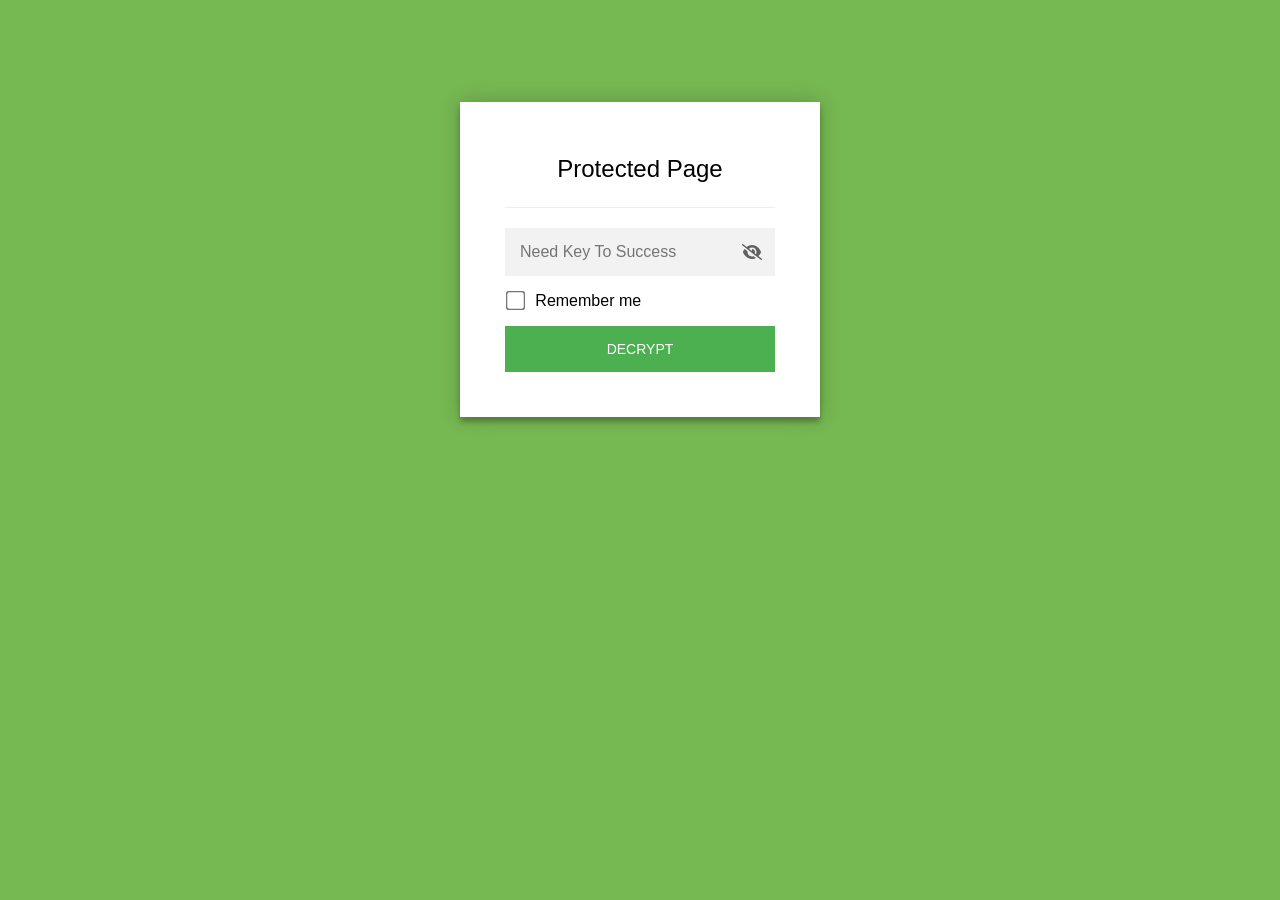
==== index.html @ 8e18a4e8 "Add files via upload" ====
<!DOCTYPE html>
<html class="staticrypt-html">
    <head>
        <meta charset="utf-8" />
        <title>Protected Page</title>
        <meta name="viewport" content="width=device-width, initial-scale=1" />

        <!-- do not cache this page -->
        <meta http-equiv="cache-control" content="max-age=0" />
        <meta http-equiv="cache-control" content="no-cache" />
        <meta http-equiv="expires" content="0" />
        <meta http-equiv="expires" content="Tue, 01 Jan 1980 1:00:00 GMT" />
        <meta http-equiv="pragma" content="no-cache" />

        <style>
            .staticrypt-hr {
                margin-top: 20px;
                margin-bottom: 20px;
                border: 0;
                border-top: 1px solid #eee;
            }

            .staticrypt-page {
                width: 360px;
                padding: 8% 0 0;
                margin: auto;
                box-sizing: border-box;
            }

            .staticrypt-form {
                position: relative;
                z-index: 1;
                background: #ffffff;
                max-width: 360px;
                margin: 0 auto 100px;
                padding: 45px;
                text-align: center;
                box-shadow: 0 0 20px 0 rgba(0, 0, 0, 0.2), 0 5px 5px 0 rgba(0, 0, 0, 0.24);
            }

            .staticrypt-form input[type="password"],
            input[type="text"] {
                background: inherit;
                border: 0;
                box-sizing: border-box; /* This ensures padding is included in the total width */
                font-size: 14px;
                outline: 0;
                padding: 15px 30px 15px 15px; /* Adjust the padding to ensure there is space for the icon */
                width: 100%;
            }

            .staticrypt-password-container {
                position: relative;
                outline: 0;
                background: #f2f2f2;
                width: 100%;
                border: 0;
                margin: 0 0 15px;
                box-sizing: border-box;
            }

            .staticrypt-toggle-password-visibility {
                cursor: pointer;
                height: 20px;
                opacity: 60%;
                padding: 13px;
                position: absolute;
                right: 0;
                top: 50%;
                transform: translateY(-50%);
                width: 20px;
            }

            .staticrypt-form .staticrypt-decrypt-button {
                text-transform: uppercase;
                outline: 0;
                background: #4CAF50;
                width: 100%;
                border: 0;
                padding: 15px;
                color: #ffffff;
                font-size: 14px;
                cursor: pointer;
            }

            .staticrypt-form .staticrypt-decrypt-button:hover,
            .staticrypt-form .staticrypt-decrypt-button:active,
            .staticrypt-form .staticrypt-decrypt-button:focus {
                background: #4CAF50;
                filter: brightness(92%);
            }

            .staticrypt-html {
                height: 100%;
            }

            .staticrypt-body {
                height: 100%;
                margin: 0;
            }

            .staticrypt-content {
                height: 100%;
                margin-bottom: 1em;
                background: #76B852;
                font-family: "Arial", sans-serif;
                -webkit-font-smoothing: antialiased;
                -moz-osx-font-smoothing: grayscale;
            }

            .staticrypt-instructions {
                margin-top: -1em;
                margin-bottom: 1em;
            }

            .staticrypt-title {
                font-size: 1.5em;
            }

            label.staticrypt-remember {
                display: flex;
                align-items: center;
                margin-bottom: 1em;
            }

            .staticrypt-remember input[type="checkbox"] {
                transform: scale(1.5);
                margin-right: 1em;
            }

            .hidden {
                display: none !important;
            }

            .staticrypt-spinner-container {
                height: 100%;
                display: flex;
                align-items: center;
                justify-content: center;
            }

            .staticrypt-spinner {
                display: inline-block;
                width: 2rem;
                height: 2rem;
                vertical-align: text-bottom;
                border: 0.25em solid gray;
                border-right-color: transparent;
                border-radius: 50%;
                -webkit-animation: spinner-border 0.75s linear infinite;
                animation: spinner-border 0.75s linear infinite;
                animation-duration: 0.75s;
                animation-timing-function: linear;
                animation-delay: 0s;
                animation-iteration-count: infinite;
                animation-direction: normal;
                animation-fill-mode: none;
                animation-play-state: running;
                animation-name: spinner-border;
            }

            @keyframes spinner-border {
                100% {
                    transform: rotate(360deg);
                }
            }

            @media screen and (-webkit-min-device-pixel-ratio: 0) {
                .staticrypt-form input[type="password"],
                input[type="text"] {
                    font-size: 16px;
                }
            }
        </style>
    </head>

    <body class="staticrypt-body">
        <div id="staticrypt_loading" class="staticrypt-spinner-container">
            <div class="staticrypt-spinner"></div>
        </div>

        <div id="staticrypt_content" class="staticrypt-content hidden">
            <div class="staticrypt-page">
                <div class="staticrypt-form">
                    <div class="staticrypt-instructions">
                        <p class="staticrypt-title">Protected Page</p>
                        <p></p>
                    </div>

                    <hr class="staticrypt-hr" />

                    <form id="staticrypt-form" action="#" method="post">
                        <div class="staticrypt-password-container">
                            <input
                                id="staticrypt-password"
                                type="password"
                                name="password"
                                placeholder="Need Key To Success"
                                autofocus
                            />

                            <img
                                class="staticrypt-toggle-password-visibility"
                                alt="template_toggle_show"
                                title="template_toggle_show"
                                src="[data-uri]"
                            />
                        </div>

                        <label id="staticrypt-remember-label" class="staticrypt-remember hidden">
                            <input id="staticrypt-remember" type="checkbox" name="remember" />
                            Remember me
                        </label>

                        <input type="submit" class="staticrypt-decrypt-button" value="DECRYPT" />
                    </form>
                </div>
            </div>
        </div>

        <script>
            // these variables will be filled when generating the file - the template format is 'variable_name'
            const staticryptInitiator = 
            ((function(){
  const exports = {};
  const cryptoEngine = ((function(){
  const exports = {};
  const { subtle } = crypto;

const IV_BITS = 16 * 8;
const HEX_BITS = 4;
const ENCRYPTION_ALGO = "AES-CBC";

/**
 * Translates between utf8 encoded hexadecimal strings
 * and Uint8Array bytes.
 */
const HexEncoder = {
    /**
     * hex string -> bytes
     * @param {string} hexString
     * @returns {Uint8Array}
     */
    parse: function (hexString) {
        if (hexString.length % 2 !== 0) throw "Invalid hexString";
        const arrayBuffer = new Uint8Array(hexString.length / 2);

        for (let i = 0; i < hexString.length; i += 2) {
            const byteValue = parseInt(hexString.substring(i, i + 2), 16);
            if (isNaN(byteValue)) {
                throw "Invalid hexString";
            }
            arrayBuffer[i / 2] = byteValue;
        }
        return arrayBuffer;
    },

    /**
     * bytes -> hex string
     * @param {Uint8Array} bytes
     * @returns {string}
     */
    stringify: function (bytes) {
        const hexBytes = [];

        for (let i = 0; i < bytes.length; ++i) {
            let byteString = bytes[i].toString(16);
            if (byteString.length < 2) {
                byteString = "0" + byteString;
            }
            hexBytes.push(byteString);
        }
        return hexBytes.join("");
    },
};

/**
 * Translates between utf8 strings and Uint8Array bytes.
 */
const UTF8Encoder = {
    parse: function (str) {
        return new TextEncoder().encode(str);
    },

    stringify: function (bytes) {
        return new TextDecoder().decode(bytes);
    },
};

/**
 * Salt and encrypt a msg with a password.
 */
async function encrypt(msg, hashedPassword) {
    // Must be 16 bytes, unpredictable, and preferably cryptographically random. However, it need not be secret.
    // https://developer.mozilla.org/en-US/docs/Web/API/SubtleCrypto/encrypt#parameters
    const iv = crypto.getRandomValues(new Uint8Array(IV_BITS / 8));

    const key = await subtle.importKey("raw", HexEncoder.parse(hashedPassword), ENCRYPTION_ALGO, false, ["encrypt"]);

    const encrypted = await subtle.encrypt(
        {
            name: ENCRYPTION_ALGO,
            iv: iv,
        },
        key,
        UTF8Encoder.parse(msg)
    );

    // iv will be 32 hex characters, we prepend it to the ciphertext for use in decryption
    return HexEncoder.stringify(iv) + HexEncoder.stringify(new Uint8Array(encrypted));
}
exports.encrypt = encrypt;

/**
 * Decrypt a salted msg using a password.
 *
 * @param {string} encryptedMsg
 * @param {string} hashedPassword
 * @returns {Promise<string>}
 */
async function decrypt(encryptedMsg, hashedPassword) {
    const ivLength = IV_BITS / HEX_BITS;
    const iv = HexEncoder.parse(encryptedMsg.substring(0, ivLength));
    const encrypted = encryptedMsg.substring(ivLength);

    const key = await subtle.importKey("raw", HexEncoder.parse(hashedPassword), ENCRYPTION_ALGO, false, ["decrypt"]);

    const outBuffer = await subtle.decrypt(
        {
            name: ENCRYPTION_ALGO,
            iv: iv,
        },
        key,
        HexEncoder.parse(encrypted)
    );

    return UTF8Encoder.stringify(new Uint8Array(outBuffer));
}
exports.decrypt = decrypt;

/**
 * Salt and hash the password so it can be stored in localStorage without opening a password reuse vulnerability.
 *
 * @param {string} password
 * @param {string} salt
 * @returns {Promise<string>}
 */
async function hashPassword(password, salt) {
    // we hash the password in multiple steps, each adding more iterations. This is because we used to allow less
    // iterations, so for backward compatibility reasons, we need to support going from that to more iterations.
    let hashedPassword = await hashLegacyRound(password, salt);

    hashedPassword = await hashSecondRound(hashedPassword, salt);

    return hashThirdRound(hashedPassword, salt);
}
exports.hashPassword = hashPassword;

/**
 * This hashes the password with 1k iterations. This is a low number, we need this function to support backwards
 * compatibility.
 *
 * @param {string} password
 * @param {string} salt
 * @returns {Promise<string>}
 */
function hashLegacyRound(password, salt) {
    return pbkdf2(password, salt, 1000, "SHA-1");
}
exports.hashLegacyRound = hashLegacyRound;

/**
 * Add a second round of iterations. This is because we used to use 1k, so for backwards compatibility with
 * remember-me/autodecrypt links, we need to support going from that to more iterations.
 *
 * @param hashedPassword
 * @param salt
 * @returns {Promise<string>}
 */
function hashSecondRound(hashedPassword, salt) {
    return pbkdf2(hashedPassword, salt, 14000, "SHA-256");
}
exports.hashSecondRound = hashSecondRound;

/**
 * Add a third round of iterations to bring total number to 600k. This is because we used to use 1k, then 15k, so for
 * backwards compatibility with remember-me/autodecrypt links, we need to support going from that to more iterations.
 *
 * @param hashedPassword
 * @param salt
 * @returns {Promise<string>}
 */
function hashThirdRound(hashedPassword, salt) {
    return pbkdf2(hashedPassword, salt, 585000, "SHA-256");
}
exports.hashThirdRound = hashThirdRound;

/**
 * Salt and hash the password so it can be stored in localStorage without opening a password reuse vulnerability.
 *
 * @param {string} password
 * @param {string} salt
 * @param {int} iterations
 * @param {string} hashAlgorithm
 * @returns {Promise<string>}
 */
async function pbkdf2(password, salt, iterations, hashAlgorithm) {
    const key = await subtle.importKey("raw", UTF8Encoder.parse(password), "PBKDF2", false, ["deriveBits"]);

    const keyBytes = await subtle.deriveBits(
        {
            name: "PBKDF2",
            hash: hashAlgorithm,
            iterations,
            salt: UTF8Encoder.parse(salt),
        },
        key,
        256
    );

    return HexEncoder.stringify(new Uint8Array(keyBytes));
}

function generateRandomSalt() {
    const bytes = crypto.getRandomValues(new Uint8Array(128 / 8));

    return HexEncoder.stringify(new Uint8Array(bytes));
}
exports.generateRandomSalt = generateRandomSalt;

async function signMessage(hashedPassword, message) {
    const key = await subtle.importKey(
        "raw",
        HexEncoder.parse(hashedPassword),
        {
            name: "HMAC",
            hash: "SHA-256",
        },
        false,
        ["sign"]
    );
    const signature = await subtle.sign("HMAC", key, UTF8Encoder.parse(message));

    return HexEncoder.stringify(new Uint8Array(signature));
}
exports.signMessage = signMessage;

function getRandomAlphanum() {
    const possibleCharacters = "abcdefghijklmnopqrstuvwxyzABCDEFGHIJKLMNOPQRSTUVWXYZ0123456789";

    let byteArray;
    let parsedInt;

    // Keep generating new random bytes until we get a value that falls
    // within a range that can be evenly divided by possibleCharacters.length
    do {
        byteArray = crypto.getRandomValues(new Uint8Array(1));
        // extract the lowest byte to get an int from 0 to 255 (probably unnecessary, since we're only generating 1 byte)
        parsedInt = byteArray[0] & 0xff;
    } while (parsedInt >= 256 - (256 % possibleCharacters.length));

    // Take the modulo of the parsed integer to get a random number between 0 and totalLength - 1
    const randomIndex = parsedInt % possibleCharacters.length;

    return possibleCharacters[randomIndex];
}

/**
 * Generate a random string of a given length.
 *
 * @param {int} length
 * @returns {string}
 */
function generateRandomString(length) {
    let randomString = "";

    for (let i = 0; i < length; i++) {
        randomString += getRandomAlphanum();
    }

    return randomString;
}
exports.generateRandomString = generateRandomString;

  return exports;
})());
const codec = ((function(){
  const exports = {};
  /**
 * Initialize the codec with the provided cryptoEngine - this return functions to encode and decode messages.
 *
 * @param cryptoEngine - the engine to use for encryption / decryption
 */
function init(cryptoEngine) {
    const exports = {};

    /**
     * Top-level function for encoding a message.
     * Includes password hashing, encryption, and signing.
     *
     * @param {string} msg
     * @param {string} password
     * @param {string} salt
     *
     * @returns {string} The encoded text
     */
    async function encode(msg, password, salt) {
        const hashedPassword = await cryptoEngine.hashPassword(password, salt);

        const encrypted = await cryptoEngine.encrypt(msg, hashedPassword);

        // we use the hashed password in the HMAC because this is effectively what will be used a password (so we can store
        // it in localStorage safely, we don't use the clear text password)
        const hmac = await cryptoEngine.signMessage(hashedPassword, encrypted);

        return hmac + encrypted;
    }
    exports.encode = encode;

    /**
     * Encode using a password that has already been hashed. This is useful to encode multiple messages in a row, that way
     * we don't need to hash the password multiple times.
     *
     * @param {string} msg
     * @param {string} hashedPassword
     *
     * @returns {string} The encoded text
     */
    async function encodeWithHashedPassword(msg, hashedPassword) {
        const encrypted = await cryptoEngine.encrypt(msg, hashedPassword);

        // we use the hashed password in the HMAC because this is effectively what will be used a password (so we can store
        // it in localStorage safely, we don't use the clear text password)
        const hmac = await cryptoEngine.signMessage(hashedPassword, encrypted);

        return hmac + encrypted;
    }
    exports.encodeWithHashedPassword = encodeWithHashedPassword;

    /**
     * Top-level function for decoding a message.
     * Includes signature check and decryption.
     *
     * @param {string} signedMsg
     * @param {string} hashedPassword
     * @param {string} salt
     * @param {int} backwardCompatibleAttempt
     * @param {string} originalPassword
     *
     * @returns {Object} {success: true, decoded: string} | {success: false, message: string}
     */
    async function decode(signedMsg, hashedPassword, salt, backwardCompatibleAttempt = 0, originalPassword = "") {
        const encryptedHMAC = signedMsg.substring(0, 64);
        const encryptedMsg = signedMsg.substring(64);
        const decryptedHMAC = await cryptoEngine.signMessage(hashedPassword, encryptedMsg);

        if (decryptedHMAC !== encryptedHMAC) {
            // we have been raising the number of iterations in the hashing algorithm multiple times, so to support the old
            // remember-me/autodecrypt links we need to try bringing the old hashes up to speed.
            originalPassword = originalPassword || hashedPassword;
            if (backwardCompatibleAttempt === 0) {
                const updatedHashedPassword = await cryptoEngine.hashThirdRound(originalPassword, salt);

                return decode(signedMsg, updatedHashedPassword, salt, backwardCompatibleAttempt + 1, originalPassword);
            }
            if (backwardCompatibleAttempt === 1) {
                let updatedHashedPassword = await cryptoEngine.hashSecondRound(originalPassword, salt);
                updatedHashedPassword = await cryptoEngine.hashThirdRound(updatedHashedPassword, salt);

                return decode(signedMsg, updatedHashedPassword, salt, backwardCompatibleAttempt + 1, originalPassword);
            }

            return { success: false, message: "Signature mismatch" };
        }

        return {
            success: true,
            decoded: await cryptoEngine.decrypt(encryptedMsg, hashedPassword),
        };
    }
    exports.decode = decode;

    return exports;
}
exports.init = init;

  return exports;
})());
const decode = codec.init(cryptoEngine).decode;

/**
 * Initialize the staticrypt module, that exposes functions callbable by the password_template.
 *
 * @param {{
 *  staticryptEncryptedMsgUniqueVariableName: string,
 *  isRememberEnabled: boolean,
 *  rememberDurationInDays: number,
 *  staticryptSaltUniqueVariableName: string,
 * }} staticryptConfig - object of data that is stored on the password_template at encryption time.
 *
 * @param {{
 *  rememberExpirationKey: string,
 *  rememberPassphraseKey: string,
 *  replaceHtmlCallback: function,
 *  clearLocalStorageCallback: function,
 * }} templateConfig - object of data that can be configured by a custom password_template.
 */
function init(staticryptConfig, templateConfig) {
    const exports = {};

    /**
     * Decrypt our encrypted page, replace the whole HTML.
     *
     * @param {string} hashedPassword
     * @returns {Promise<boolean>}
     */
    async function decryptAndReplaceHtml(hashedPassword) {
        const { staticryptEncryptedMsgUniqueVariableName, staticryptSaltUniqueVariableName } = staticryptConfig;
        const { replaceHtmlCallback } = templateConfig;

        const result = await decode(
            staticryptEncryptedMsgUniqueVariableName,
            hashedPassword,
            staticryptSaltUniqueVariableName
        );
        if (!result.success) {
            return false;
        }
        const plainHTML = result.decoded;

        // if the user configured a callback call it, otherwise just replace the whole HTML
        if (typeof replaceHtmlCallback === "function") {
            replaceHtmlCallback(plainHTML);
        } else {
            document.write(plainHTML);
            document.close();
        }

        return true;
    }

    /**
     * Attempt to decrypt the page and replace the whole HTML.
     *
     * @param {string} password
     * @param {boolean} isRememberChecked
     *
     * @returns {Promise<{isSuccessful: boolean, hashedPassword?: string}>} - we return an object, so that if we want to
     *   expose more information in the future we can do it without breaking the password_template
     */
    async function handleDecryptionOfPage(password, isRememberChecked) {
        const { staticryptSaltUniqueVariableName } = staticryptConfig;

        // decrypt and replace the whole page
        const hashedPassword = await cryptoEngine.hashPassword(password, staticryptSaltUniqueVariableName);
        return handleDecryptionOfPageFromHash(hashedPassword, isRememberChecked);
    }
    exports.handleDecryptionOfPage = handleDecryptionOfPage;

    async function handleDecryptionOfPageFromHash(hashedPassword, isRememberChecked) {
        const { isRememberEnabled, rememberDurationInDays } = staticryptConfig;
        const { rememberExpirationKey, rememberPassphraseKey } = templateConfig;

        const isDecryptionSuccessful = await decryptAndReplaceHtml(hashedPassword);

        if (!isDecryptionSuccessful) {
            return {
                isSuccessful: false,
                hashedPassword,
            };
        }

        // remember the hashedPassword and set its expiration if necessary
        if (isRememberEnabled && isRememberChecked) {
            window.localStorage.setItem(rememberPassphraseKey, hashedPassword);

            // set the expiration if the duration isn't 0 (meaning no expiration)
            if (rememberDurationInDays > 0) {
                window.localStorage.setItem(
                    rememberExpirationKey,
                    (new Date().getTime() + rememberDurationInDays * 24 * 60 * 60 * 1000).toString()
                );
            }
        }

        return {
            isSuccessful: true,
            hashedPassword,
        };
    }
    exports.handleDecryptionOfPageFromHash = handleDecryptionOfPageFromHash;

    /**
     * Clear localstorage from staticrypt related values
     */
    function clearLocalStorage() {
        const { clearLocalStorageCallback, rememberExpirationKey, rememberPassphraseKey } = templateConfig;

        if (typeof clearLocalStorageCallback === "function") {
            clearLocalStorageCallback();
        } else {
            localStorage.removeItem(rememberPassphraseKey);
            localStorage.removeItem(rememberExpirationKey);
        }
    }

    async function handleDecryptOnLoad() {
        let isSuccessful = await decryptOnLoadFromUrl();

        if (!isSuccessful) {
            isSuccessful = await decryptOnLoadFromRememberMe();
        }

        return { isSuccessful };
    }
    exports.handleDecryptOnLoad = handleDecryptOnLoad;

    /**
     * Clear storage if we are logging out
     *
     * @returns {boolean} - whether we logged out
     */
    function logoutIfNeeded() {
        const logoutKey = "staticrypt_logout";

        // handle logout through query param
        const queryParams = new URLSearchParams(window.location.search);
        if (queryParams.has(logoutKey)) {
            clearLocalStorage();
            return true;
        }

        // handle logout through URL fragment
        const hash = window.location.hash.substring(1);
        if (hash.includes(logoutKey)) {
            clearLocalStorage();
            return true;
        }

        return false;
    }

    /**
     * To be called on load: check if we want to try to decrypt and replace the HTML with the decrypted content, and
     * try to do it if needed.
     *
     * @returns {Promise<boolean>} true if we derypted and replaced the whole page, false otherwise
     */
    async function decryptOnLoadFromRememberMe() {
        const { rememberDurationInDays } = staticryptConfig;
        const { rememberExpirationKey, rememberPassphraseKey } = templateConfig;

        // if we are login out, terminate
        if (logoutIfNeeded()) {
            return false;
        }

        // if there is expiration configured, check if we're not beyond the expiration
        if (rememberDurationInDays && rememberDurationInDays > 0) {
            const expiration = localStorage.getItem(rememberExpirationKey),
                isExpired = expiration && new Date().getTime() > parseInt(expiration);

            if (isExpired) {
                clearLocalStorage();
                return false;
            }
        }

        const hashedPassword = localStorage.getItem(rememberPassphraseKey);

        if (hashedPassword) {
            // try to decrypt
            const isDecryptionSuccessful = await decryptAndReplaceHtml(hashedPassword);

            // if the decryption is unsuccessful the password might be wrong - silently clear the saved data and let
            // the user fill the password form again
            if (!isDecryptionSuccessful) {
                clearLocalStorage();
                return false;
            }

            return true;
        }

        return false;
    }

    async function decryptOnLoadFromUrl() {
        const passwordKey = "staticrypt_pwd";
        const rememberMeKey = "remember_me";

        // try to get the password from the query param (for backward compatibility - we now want to avoid this method,
        // since it sends the hashed password to the server which isn't needed)
        const queryParams = new URLSearchParams(window.location.search);
        const hashedPasswordQuery = queryParams.get(passwordKey);
        const rememberMeQuery = queryParams.get(rememberMeKey);

        const urlFragment = window.location.hash.substring(1);
        // get the password from the url fragment
        const hashedPasswordRegexMatch = urlFragment.match(new RegExp(passwordKey + "=([^&]*)"));
        const hashedPasswordFragment = hashedPasswordRegexMatch ? hashedPasswordRegexMatch[1] : null;
        const rememberMeFragment = urlFragment.includes(rememberMeKey);

        const hashedPassword = hashedPasswordFragment || hashedPasswordQuery;
        const rememberMe = rememberMeFragment || rememberMeQuery;

        if (hashedPassword) {
            return handleDecryptionOfPageFromHash(hashedPassword, rememberMe);
        }

        return false;
    }

    return exports;
}
exports.init = init;

  return exports;
})());
        ;
            const templateError = "template_error",
                templateToggleAltShow = "template_toggle_show",
                templateToggleAltHide = "template_toggle_hide",
                isRememberEnabled = true,
                staticryptConfig = {"staticryptEncryptedMsgUniqueVariableName":"[base64]","isRememberEnabled":true,"rememberDurationInDays":0,"staticryptSaltUniqueVariableName":"7da98650da5d4fc223c7d41e1b10c3ae"};

            // you can edit these values to customize some of the behavior of StatiCrypt
            const templateConfig = {
                rememberExpirationKey: "staticrypt_expiration",
                rememberPassphraseKey: "staticrypt_passphrase",
                replaceHtmlCallback: null,
                clearLocalStorageCallback: null,
            };

            // init the staticrypt engine
            const staticrypt = staticryptInitiator.init(staticryptConfig, templateConfig);

            // try to automatically decrypt on load if there is a saved password
            window.onload = async function () {
                const { isSuccessful } = await staticrypt.handleDecryptOnLoad();

                // if we didn't decrypt anything on load, show the password prompt. Otherwise the content has already been
                // replaced, no need to do anything
                if (!isSuccessful) {
                    // hide loading screen
                    document.getElementById("staticrypt_loading").classList.add("hidden");
                    document.getElementById("staticrypt_content").classList.remove("hidden");
                    document.getElementById("staticrypt-password").focus();

                    // show the remember me checkbox
                    if (isRememberEnabled) {
                        document.getElementById("staticrypt-remember-label").classList.remove("hidden");
                    }
                }
            };

            // toggle password visibility
            const toggleIcon = document.querySelector(".staticrypt-toggle-password-visibility");
            // these two icons are coming from FontAwesome
            const imgSrcEyeClosed =
                "[data-uri]";
            const imgSrcEyeOpened =
                "[data-uri]";
            toggleIcon.addEventListener("click", function () {
                const passwordInput = document.getElementById("staticrypt-password");
                if (passwordInput.type === "password") {
                    passwordInput.type = "text";
                    toggleIcon.src = imgSrcEyeOpened;
                    toggleIcon.alt = templateToggleAltHide;
                    toggleIcon.title = templateToggleAltHide;
                } else {
                    passwordInput.type = "password";
                    toggleIcon.src = imgSrcEyeClosed;
                    toggleIcon.alt = templateToggleAltShow;
                    toggleIcon.title = templateToggleAltShow;
                }
            });

            // handle password form submission
            document.getElementById("staticrypt-form").addEventListener("submit", async function (e) {
                e.preventDefault();

                const password = document.getElementById("staticrypt-password").value,
                    isRememberChecked = document.getElementById("staticrypt-remember").checked;

                const { isSuccessful } = await staticrypt.handleDecryptionOfPage(password, isRememberChecked);

                if (!isSuccessful) {
                    alert(templateError);
                }
            });
        </script>
    </body>
</html>
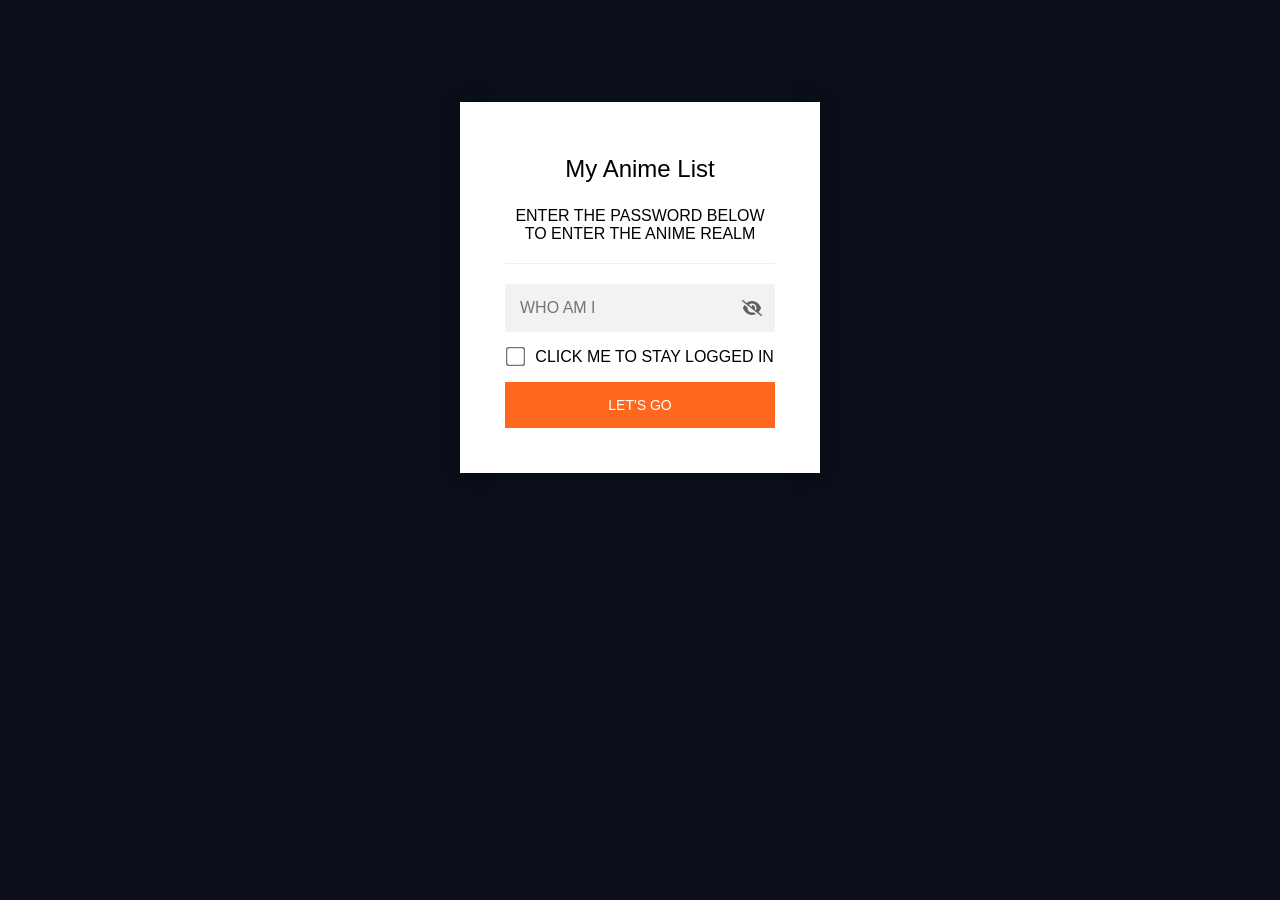
==== commit dfff5ef3: "Add files via upload" ====
--- a/index.html
+++ b/index.html
@@ -2,7 +2,7 @@
 <html class="staticrypt-html">
     <head>
         <meta charset="utf-8" />
-        <title>Protected Page</title>
+        <title>My Anime List</title>
         <meta name="viewport" content="width=device-width, initial-scale=1" />
 
         <!-- do not cache this page -->
@@ -74,7 +74,7 @@
             .staticrypt-form .staticrypt-decrypt-button {
                 text-transform: uppercase;
                 outline: 0;
-                background: #4CAF50;
+                background: #ff671f;
                 width: 100%;
                 border: 0;
                 padding: 15px;
@@ -86,7 +86,7 @@
             .staticrypt-form .staticrypt-decrypt-button:hover,
             .staticrypt-form .staticrypt-decrypt-button:active,
             .staticrypt-form .staticrypt-decrypt-button:focus {
-                background: #4CAF50;
+                background: #ff671f;
                 filter: brightness(92%);
             }
 
@@ -102,7 +102,7 @@
             .staticrypt-content {
                 height: 100%;
                 margin-bottom: 1em;
-                background: #76B852;
+                background: #0a0f1a;
                 font-family: "Arial", sans-serif;
                 -webkit-font-smoothing: antialiased;
                 -moz-osx-font-smoothing: grayscale;
@@ -183,8 +183,8 @@
             <div class="staticrypt-page">
                 <div class="staticrypt-form">
                     <div class="staticrypt-instructions">
-                        <p class="staticrypt-title">Protected Page</p>
-                        <p></p>
+                        <p class="staticrypt-title">My Anime List</p>
+                        <p>ENTER THE PASSWORD BELOW TO ENTER THE ANIME REALM</p>
                     </div>
 
                     <hr class="staticrypt-hr" />
@@ -195,7 +195,7 @@
                                 id="staticrypt-password"
                                 type="password"
                                 name="password"
-                                placeholder="Need Key To Success"
+                                placeholder="WHO AM I"
                                 autofocus
                             />
 
@@ -209,10 +209,10 @@
 
                         <label id="staticrypt-remember-label" class="staticrypt-remember hidden">
                             <input id="staticrypt-remember" type="checkbox" name="remember" />
-                            Remember me
+                            CLICK ME TO STAY LOGGED IN
                         </label>
 
-                        <input type="submit" class="staticrypt-decrypt-button" value="DECRYPT" />
+                        <input type="submit" class="staticrypt-decrypt-button" value="LET'S GO" />
                     </form>
                 </div>
             </div>
@@ -822,7 +822,7 @@
                 templateToggleAltShow = "template_toggle_show",
                 templateToggleAltHide = "template_toggle_hide",
                 isRememberEnabled = true,
-                staticryptConfig = {"staticryptEncryptedMsgUniqueVariableName":"[base64]","isRememberEnabled":true,"rememberDurationInDays":0,"staticryptSaltUniqueVariableName":"7da98650da5d4fc223c7d41e1b10c3ae"};
+                staticryptConfig = {"staticryptEncryptedMsgUniqueVariableName":"[base64]","isRememberEnabled":true,"rememberDurationInDays":0,"staticryptSaltUniqueVariableName":"460e924864de466a454a40c796f35ab2"};
 
             // you can edit these values to customize some of the behavior of StatiCrypt
             const templateConfig = {
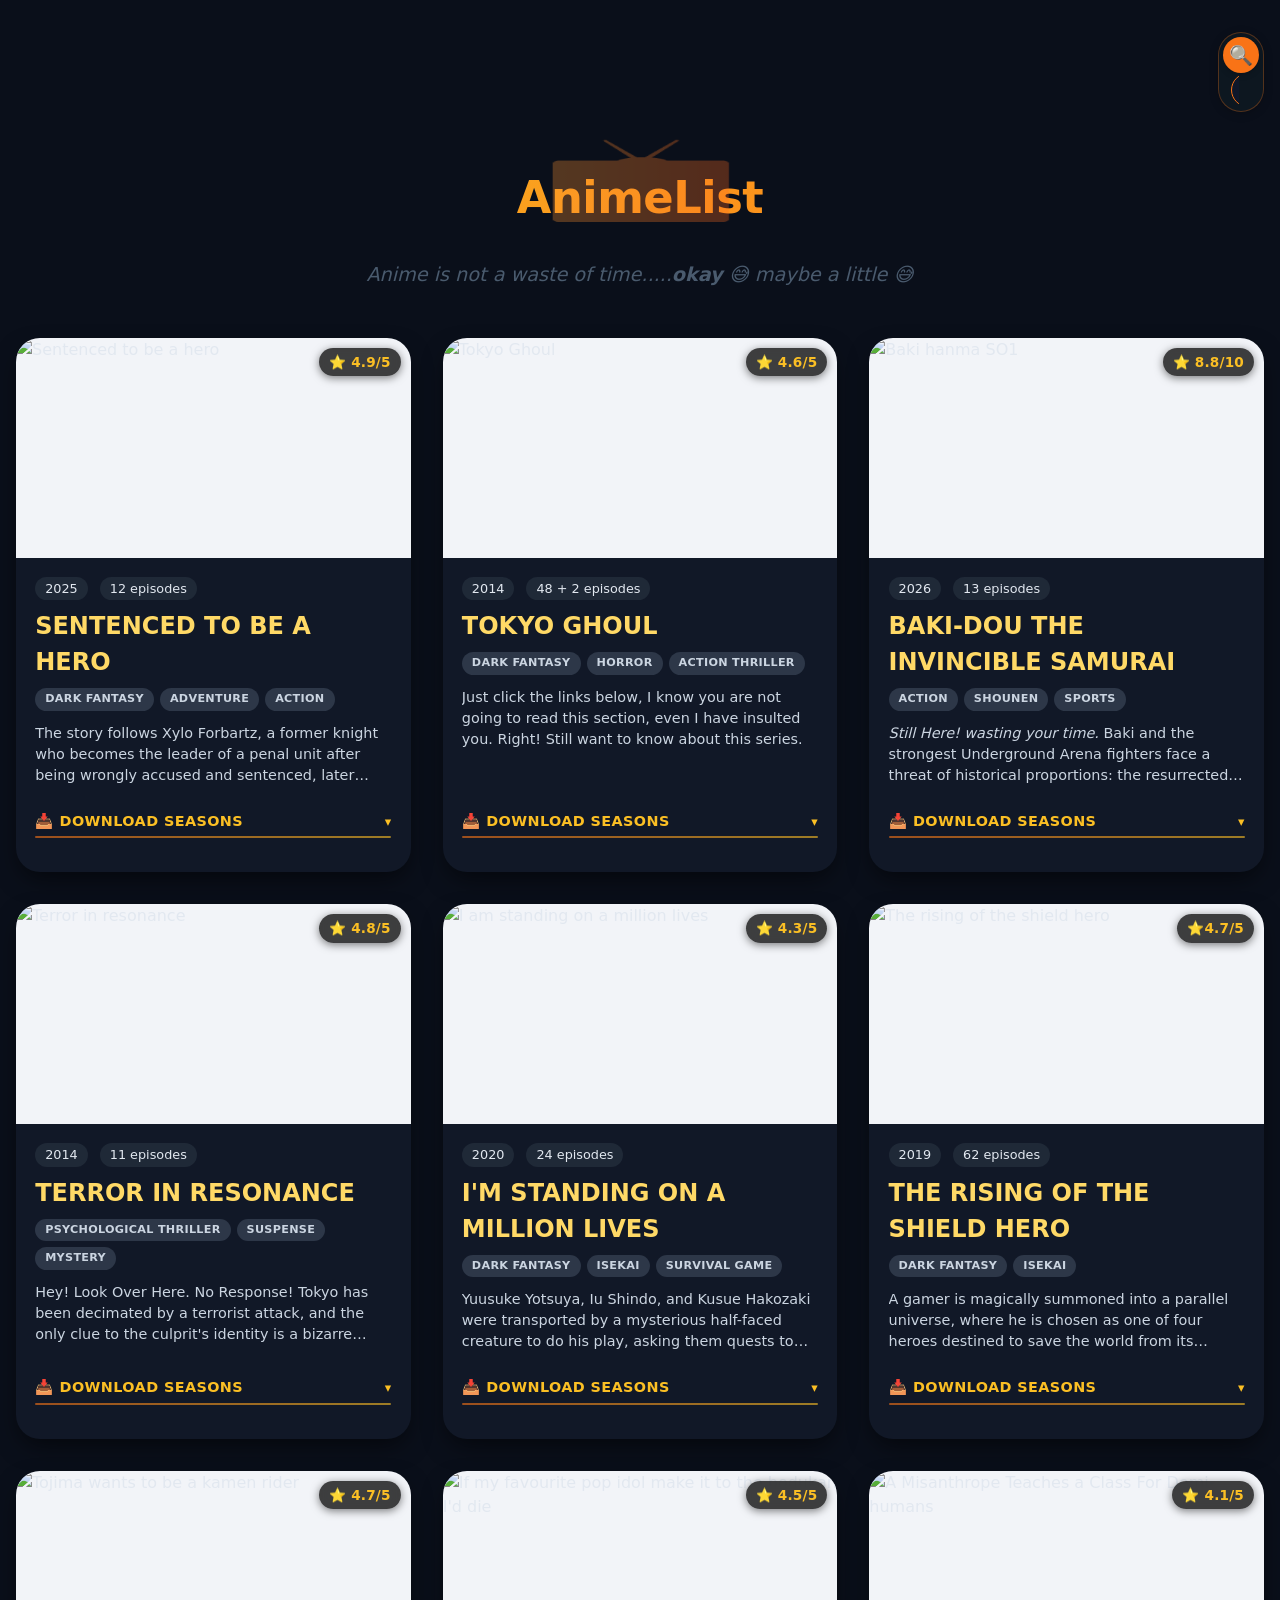
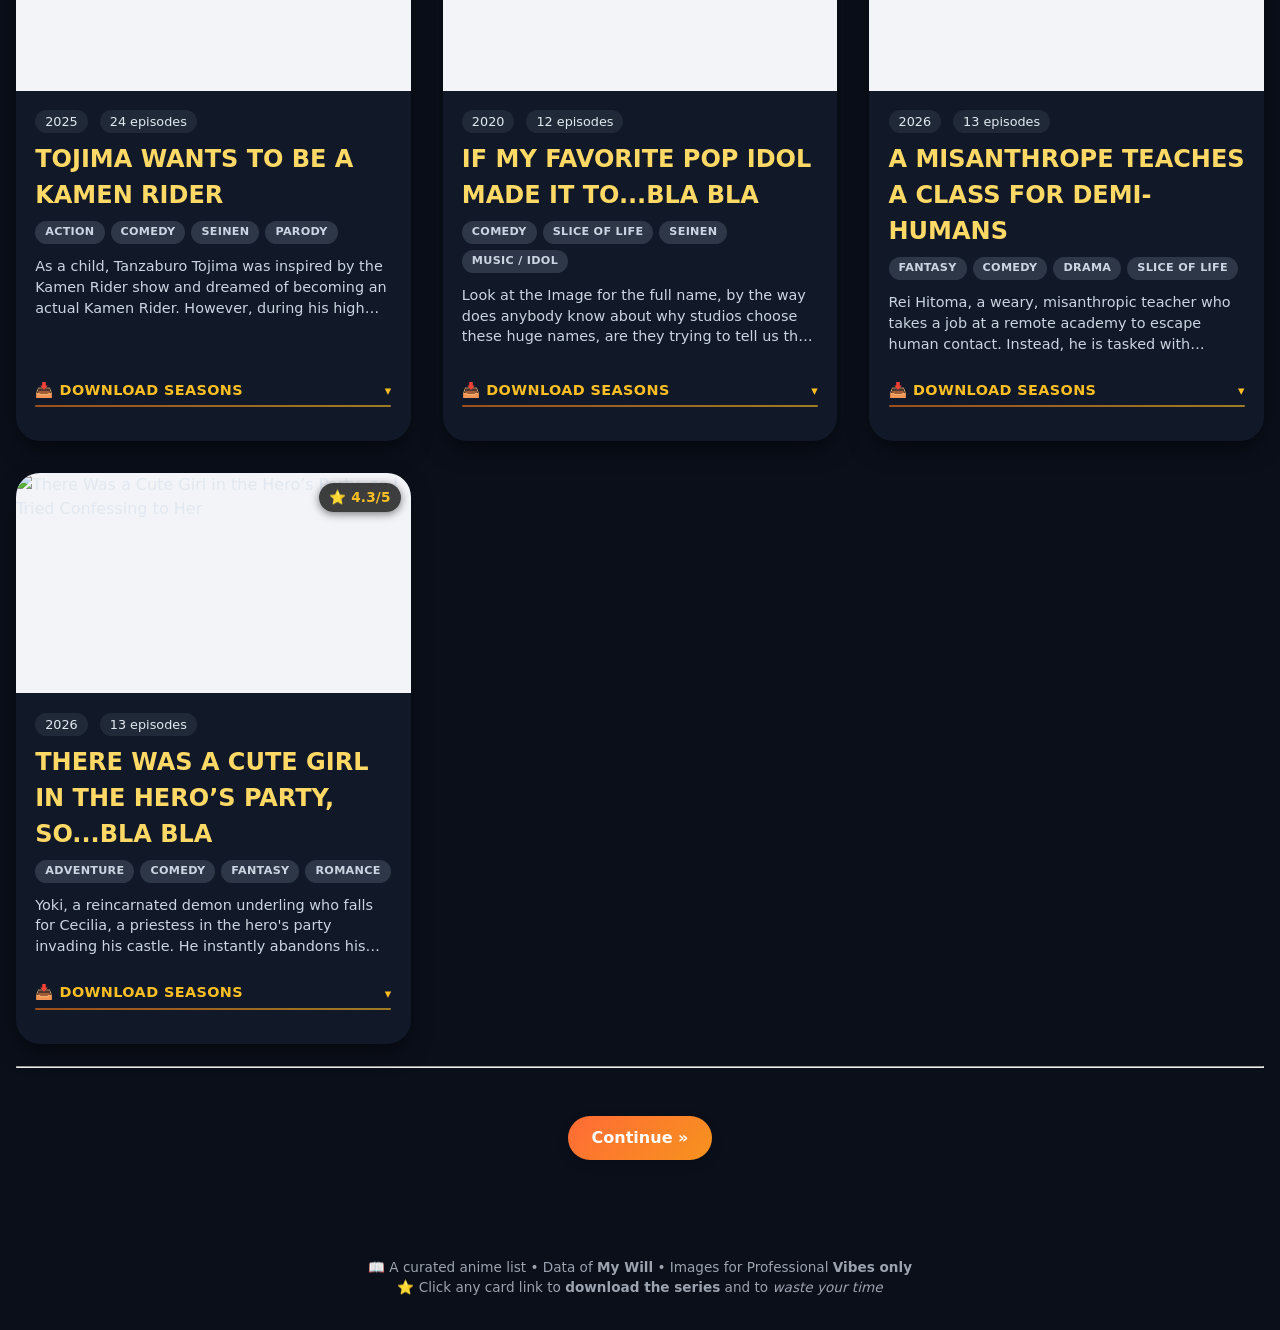
==== commit 7c363c5c: "Add files via upload" ====
--- a/index.html
+++ b/index.html
@@ -1,894 +1,513 @@
 <!DOCTYPE html>
-<html class="staticrypt-html">
-    <head>
-        <meta charset="utf-8" />
-        <title>My Anime List</title>
-        <meta name="viewport" content="width=device-width, initial-scale=1" />
-
-        <!-- do not cache this page -->
-        <meta http-equiv="cache-control" content="max-age=0" />
-        <meta http-equiv="cache-control" content="no-cache" />
-        <meta http-equiv="expires" content="0" />
-        <meta http-equiv="expires" content="Tue, 01 Jan 1980 1:00:00 GMT" />
-        <meta http-equiv="pragma" content="no-cache" />
-
-        <style>
-            .staticrypt-hr {
-                margin-top: 20px;
-                margin-bottom: 20px;
-                border: 0;
-                border-top: 1px solid #eee;
-            }
-
-            .staticrypt-page {
-                width: 360px;
-                padding: 8% 0 0;
-                margin: auto;
-                box-sizing: border-box;
-            }
-
-            .staticrypt-form {
-                position: relative;
-                z-index: 1;
-                background: #ffffff;
-                max-width: 360px;
-                margin: 0 auto 100px;
-                padding: 45px;
-                text-align: center;
-                box-shadow: 0 0 20px 0 rgba(0, 0, 0, 0.2), 0 5px 5px 0 rgba(0, 0, 0, 0.24);
-            }
-
-            .staticrypt-form input[type="password"],
-            input[type="text"] {
-                background: inherit;
-                border: 0;
-                box-sizing: border-box; /* This ensures padding is included in the total width */
-                font-size: 14px;
-                outline: 0;
-                padding: 15px 30px 15px 15px; /* Adjust the padding to ensure there is space for the icon */
-                width: 100%;
-            }
-
-            .staticrypt-password-container {
-                position: relative;
-                outline: 0;
-                background: #f2f2f2;
-                width: 100%;
-                border: 0;
-                margin: 0 0 15px;
-                box-sizing: border-box;
-            }
-
-            .staticrypt-toggle-password-visibility {
-                cursor: pointer;
-                height: 20px;
-                opacity: 60%;
-                padding: 13px;
-                position: absolute;
-                right: 0;
-                top: 50%;
-                transform: translateY(-50%);
-                width: 20px;
-            }
-
-            .staticrypt-form .staticrypt-decrypt-button {
-                text-transform: uppercase;
-                outline: 0;
-                background: #ff671f;
-                width: 100%;
-                border: 0;
-                padding: 15px;
-                color: #ffffff;
-                font-size: 14px;
-                cursor: pointer;
-            }
-
-            .staticrypt-form .staticrypt-decrypt-button:hover,
-            .staticrypt-form .staticrypt-decrypt-button:active,
-            .staticrypt-form .staticrypt-decrypt-button:focus {
-                background: #ff671f;
-                filter: brightness(92%);
-            }
-
-            .staticrypt-html {
-                height: 100%;
-            }
-
-            .staticrypt-body {
-                height: 100%;
-                margin: 0;
-            }
-
-            .staticrypt-content {
-                height: 100%;
-                margin-bottom: 1em;
-                background: #0a0f1a;
-                font-family: "Arial", sans-serif;
-                -webkit-font-smoothing: antialiased;
-                -moz-osx-font-smoothing: grayscale;
-            }
-
-            .staticrypt-instructions {
-                margin-top: -1em;
-                margin-bottom: 1em;
-            }
-
-            .staticrypt-title {
-                font-size: 1.5em;
-            }
-
-            label.staticrypt-remember {
-                display: flex;
-                align-items: center;
-                margin-bottom: 1em;
-            }
-
-            .staticrypt-remember input[type="checkbox"] {
-                transform: scale(1.5);
-                margin-right: 1em;
-            }
-
-            .hidden {
-                display: none !important;
-            }
-
-            .staticrypt-spinner-container {
-                height: 100%;
-                display: flex;
-                align-items: center;
-                justify-content: center;
-            }
-
-            .staticrypt-spinner {
-                display: inline-block;
-                width: 2rem;
-                height: 2rem;
-                vertical-align: text-bottom;
-                border: 0.25em solid gray;
-                border-right-color: transparent;
-                border-radius: 50%;
-                -webkit-animation: spinner-border 0.75s linear infinite;
-                animation: spinner-border 0.75s linear infinite;
-                animation-duration: 0.75s;
-                animation-timing-function: linear;
-                animation-delay: 0s;
-                animation-iteration-count: infinite;
-                animation-direction: normal;
-                animation-fill-mode: none;
-                animation-play-state: running;
-                animation-name: spinner-border;
-            }
-
-            @keyframes spinner-border {
-                100% {
-                    transform: rotate(360deg);
-                }
-            }
-
-            @media screen and (-webkit-min-device-pixel-ratio: 0) {
-                .staticrypt-form input[type="password"],
-                input[type="text"] {
-                    font-size: 16px;
-                }
-            }
-        </style>
-    </head>
-
-    <body class="staticrypt-body">
-        <div id="staticrypt_loading" class="staticrypt-spinner-container">
-            <div class="staticrypt-spinner"></div>
-        </div>
-
-        <div id="staticrypt_content" class="staticrypt-content hidden">
-            <div class="staticrypt-page">
-                <div class="staticrypt-form">
-                    <div class="staticrypt-instructions">
-                        <p class="staticrypt-title">My Anime List</p>
-                        <p>ENTER THE PASSWORD BELOW TO ENTER THE ANIME REALM</p>
-                    </div>
-
-                    <hr class="staticrypt-hr" />
-
-                    <form id="staticrypt-form" action="#" method="post">
-                        <div class="staticrypt-password-container">
-                            <input
-                                id="staticrypt-password"
-                                type="password"
-                                name="password"
-                                placeholder="WHO AM I"
-                                autofocus
-                            />
-
-                            <img
-                                class="staticrypt-toggle-password-visibility"
-                                alt="template_toggle_show"
-                                title="template_toggle_show"
-                                src="[data-uri]"
-                            />
-                        </div>
-
-                        <label id="staticrypt-remember-label" class="staticrypt-remember hidden">
-                            <input id="staticrypt-remember" type="checkbox" name="remember" />
-                            CLICK ME TO STAY LOGGED IN
-                        </label>
-
-                        <input type="submit" class="staticrypt-decrypt-button" value="LET'S GO" />
-                    </form>
+<html lang="en">
+<head>
+  <meta charset="UTF-8">
+  <meta name="viewport" content="width=device-width, initial-scale=1.0">
+  <title>My Anime List</title>
+  <link rel="stylesheet" href="../style.css">
+  <link rel="icon" type="image/png" sizes="32x32" href="favicon-32x32.png">
+  <link rel="icon" type="image/png" sizes="16x16" href="favicon-16x16.png">
+  <link rel="apple-touch-icon" sizes="180x180" href="apple-touch-icon.png">
+  <link rel="manifest" href="site.webmanifest">
+</head>
+<body class="dark-theme">
+<main class="container">
+  <!-- GLOBAL SEARCH -->
+      <div class="search-global-wrapper">
+        <div class="search-global-container">
+          <button class="search-icon-btn" aria-label="Search anime">🔍</button>
+          <div class="search-input-field">
+            <input type="text" id="globalSearchInput" placeholder="Search all anime..." autocomplete="off">
+            <button class="search-close" aria-label="Close">✖</button>
+          </div>
+        </div>
+      </div>
+      <div id="searchResultsPanel" class="search-results-panel"></div>
+  
+  <header class="page-header">
+    <h1 class="AnimeList">
+      <span class="TV">📺</span>
+      AnimeList
+    </h1>
+    <blockquote>Anime is not a waste of time.....<strong>okay</strong> 😅  <em>maybe a little</em> 😅
+    </blockquote>
+  </header>
+
+  <div class="anime-grid">
+    <!--Card 1: Sentenced to be a hero -->
+    <article class="anime-card" id="sentence-hero">
+      <figure class="anime-figure" id="sentence-hero">
+        <img src="https://encrypted-tbn0.gstatic.com/images?q=tbn:ANd9GcSZVw5LYaMgrtdToZceZGxU-hO9pjdtkcJZmtseTRiH5w&s=10" alt="Sentenced to be a hero" loading="lazy">
+        <span class="imdb-badge">⭐ 4.9/5</span>
+      </figure>
+      <div class="anime-content">
+        <div class="anime-meta">
+          <span class="anime-year">2025</span>
+          <span class="anime-total-episodes">12 episodes</span>
+        </div>
+        <h2 class="anime-title">SENTENCED TO BE A HERO</h2>
+        <div class="genre-tags">
+          <span class="genre-tag">Dark Fantasy</span>
+          <span class="genre-tag">Adventure</span>
+          <span class="genre-tag">Action</span>
+        </div>
+        <p class="anime-synopsis">The story follows Xylo Forbartz, a former knight who becomes the leader of a penal unit after being wrongly accused and sentenced, later joining forces with the goddess Teoritta to battle the hordes of demonic beings that threaten humanity. It began serialization as a web novel published on Kakuyomu in October 2020.</p>
+
+        <details class="download-section">
+          <summary class="download-heading">
+            <span class="heading-icon">📥</span>
+            <span>Download Seasons</span>
+            <span class="arrow">▾</span>
+          </summary>
+          <div class="download-content">
+            <!--Season 1-->
+            <div class="season-group">
+              <h5 class="season-title">Season 1</h5>
+              <div class="download-links">
+                <a href="https://pixeldrain.dev/u/aUoST2v2" class="dl-link">Click Here →</a>
+              </div>
+            </div>
+          </div>
+        </details>
+      </div>
+    </article>
+    
+    
+    <!-- Card 2: Tokyo Ghoul-->
+    <article class="anime-card" id="tokyo-ghoul">
+      <figure class="anime-figure">
+        <img src="https://encrypted-tbn0.gstatic.com/images?q=tbn:ANd9GcS4UPh6XaX7BP1977m8BBkYJcWCiB7sBbs-C4iHOudgQg&s=10" alt="Tokyo Ghoul" loading="lazy">
+        <span class="imdb-badge">⭐ 4.6/5</span>
+      </figure>
+      <div class="anime-content">
+        <div class="anime-meta">
+          <span class="anime-year">2014</span>
+          <span class="anime-total-episodes">48 + 2 episodes</span>
+        </div>
+        <h2 class="anime-title">TOKYO GHOUL</h2>
+        <div class="genre-tags">
+          <span class="genre-tag">Dark Fantasy</span>
+          <span class="genre-tag">Horror</span>
+          <span class="genre-tag">Action Thriller</span>
+        </div>
+        <p class="anime-synopsis">Just click the links below, I know you are not going to read this section, even I have insulted you. Right! Still want to know about this series.</p>
+        
+        <details class="download-section">
+          <summary class="download-heading">
+            <span class="heading-icon">📥</span>
+            <span>Download Seasons</span>
+            <span class="arrow">▾</span>
+          </summary>
+          <div class="download-content">
+            <!--Season 1-->
+            <div class="season-group">
+              <h5 class="season-title">Season 1</h5>
+              <div class="download-links">
+                <a href="https://pixeldrain.dev/u/vKefEad6" class="dl-link">Click Here →</a>
+              </div>
+            </div>
+            <!--Season 2-->
+            <div class="season-group">
+              <h5 class="season-title">Season 2</h5>
+              <div class="download-links">
+                <a href="https://pixeldrain.dev/u/ujpVgjAr" class="dl-link">Click Here →</a>
+              </div>
+            </div>
+            <!--Season 3-->
+            <div class="season-group">
+              <h5 class="season-title">Season 3</h5>
+              <div class="download-links">
+                <a href="https://pixeldrain.dev/u/C7Drpmxi" class="dl-link">Click Here →</a>
+              </div>
+            </div>
+            <!--Season 1 OVA-->
+            <div class="season-group">
+              <h5 class="season-title">Season 1 OVA</h5>
+              <div class="download-links">
+                <a href="https://pixeldrain.dev/u/5fKDVu9i" class="dl-link">Click Here →</a>
+              </div>
+            </div>
+            <!--Season 2 OVA-->
+            <div class="season-group">
+              <h5 class="season-title">Season 2 OVA</h5>
+              <div class="download-links">
+                <a href="https://pixeldrain.dev/u/mwjoCkMz" class="dl-link">Click Here →</a>
+              </div>
+            </div>
+          </div>
+        </details>
+      </div>
+    </article>
+    
+    <!--Card 3: Baki Hanma SO1 -->
+    <article class="anime-card" id="baki-duo">
+      <figure class="anime-figure">
+        <img src="https://encrypted-tbn0.gstatic.com/images?q=tbn:ANd9GcRXhcRDyq5n8BbLoODt6oy65sLrq5m7UTBQkNbiCTyJzQ&s=10" alt="Baki hanma SO1" loading="lazy">
+        <span class="imdb-badge">⭐ 8.8/10</span>
+      </figure>
+      <div class="anime-content">
+        <div class="anime-meta">
+          <span class="anime-year">2026</span>
+          <span class="anime-total-episodes">13 episodes</span>
+        </div>
+        <h2 class="anime-title">BAKI-DOU THE INVINCIBLE SAMURAI</h2>
+        <div class="genre-tags">
+          <span class="genre-tag">Action</span>
+          <span class="genre-tag">Shounen</span>
+          <span class="genre-tag">Sports</span>
+        </div>
+        <p class="anime-synopsis"><em>Still Here! wasting your time.</em> Baki and the strongest Underground Arena fighters face a threat of historical proportions: the resurrected Musashi Miyamoto, Japan's greatest Samurai.</p>
+
+        <details class="download-section">
+          <summary class="download-heading">
+            <span class="heading-icon">📥</span>
+            <span>Download Seasons</span>
+            <span class="arrow">▾</span>
+          </summary>
+          <!--Season 1-->
+          <div class="download-content">
+            <div class="season-group">
+              <h5 class="season-title">Season 1</h5>
+              <div class="download-links">
+                <a href="https://pixeldrain.dev/u/XLarcZQP" class="dl-link">Clcik Here →</a>
+              </div>
+            </div>
+          </div>
+        </details>
+      </div>
+    </article>
+    
+    <!--Card 4: Terror in Resosnance -->
+    <article class="anime-card" id="terror-resonance">
+      <figure class="anime-figure">
+        <img src="https://encrypted-tbn0.gstatic.com/images?q=tbn:ANd9GcREh3MeWvlf5GRdoyisQi5l2eAeWi2WWn3njcb6utiMxQ&s=10" alt="Terror in resonance" loading="lazy">
+        <span class="imdb-badge">⭐ 4.8/5</span>
+      </figure>
+      <div class="anime-content">
+        <div class="anime-meta">
+          <span class="anime-year">2014</span>
+          <span class="anime-total-episodes">11 episodes</span>
+        </div>
+        <h2 class="anime-title">TERROR IN RESONANCE</h2>
+        <div class="genre-tags">
+          <span class="genre-tag">psychological thriller</span>
+          <span class="genre-tag">suspense</span>
+          <span class="genre-tag">mystery</span>
+        </div>
+        <p class="anime-synopsis">Hey! Look Over Here. No Response! Tokyo has been decimated by a terrorist attack, and the only clue to the culprit's identity is a bizarre internet video. While paranoia spreads, two mysterious children form "Sphinx," a clandestine entity determined to pull the trigger on this world.</p>
+
+        <details class="download-section">
+          <summary class="download-heading">
+            <span class="heading-icon">📥</span>
+            <span>Download Seasons</span>
+            <span class="arrow">▾</span>
+          </summary>
+          <!--Season 1-->
+          <div class="download-content">
+            <div class="season-group">
+              <h5 class="season-title">Season 1</h5>
+              <div class="download-links">
+                <a href="https://pixeldrain.dev/u/xHBtQYBh" class="dl-link" target="_blank" rel="noopener noreferrer">Click Here →</a>
+              </div>
+            </div>
+          </div>
+        </details>
+      </div>
+    </article>
+    
+    <!--Card 5: I'm Standing on a million lives -->
+    <article class="anime-card" id="million-lives">
+      <figure class="anime-figure">
+        <img src="https://encrypted-tbn0.gstatic.com/images?q=tbn:ANd9GcQq1qOkwkM4tvYsJ7laII2dosWgy1n1mH9NHw4UPrdhug&s=10" alt="I am standing on a million lives" loading="lazy">
+        <span class="imdb-badge">⭐ 4.3/5</span>
+      </figure>
+      <div class="anime-content">
+        <div class="anime-meta">
+          <span class="anime-year">2020</span>
+          <span class="anime-total-episodes">24 episodes</span>
+        </div>
+        <h2 class="anime-title">I'M STANDING ON A MILLION LIVES</h2>
+        <div class="genre-tags">
+          <span class="genre-tag">dark fantasy</span>
+          <span class="genre-tag">isekai</span>
+          <span class="genre-tag">survival game</span>
+        </div>
+        <p class="anime-synopsis">Yuusuke Yotsuya, Iu Shindo, and Kusue Hakozaki were transported by a mysterious half-faced creature to do his play, asking them quests to complete the game within the duration. </p>
+
+        <details class="download-section">
+          <summary class="download-heading">
+            <span class="heading-icon">📥</span>
+            <span>Download Seasons</span>
+            <span class="arrow">▾</span>
+          </summary>
+          <!--Season 1-->
+          <div class="download-content">
+            <div class="season-group">
+              <h5 class="season-title">Season 1</h5>
+              <div class="download-links">
+                <a href="https://pixeldrain.dev/u/BZCxkJrm" class="dl-link" target="_blank" rel="noopener noreferrer">Click Here →</a>
+              </div>
+            </div>
+          </div>
+          <!--Season 2-->
+          <div class="download-content">
+            <div class="season-group">
+              <h5 class="season-title">Season 2</h5>
+              <div class="download-links">
+                <a href="https://pixeldrain.dev/u/xbGYsZB9" class="dl-link" target="_blank" rel="noopener noreferrer">Click Here →</a>
+              </div>
+            </div>
+          </div>
+        </details>
+      </div>
+    </article>
+    
+    <!--Card 6: The rising of the shield hero -->
+    <article class="anime-card" id="sheild-hero">
+      <figure class="anime-figure">
+        <img src="https://encrypted-tbn0.gstatic.com/images?q=tbn:ANd9GcRYnpOeqoMcnfWfStx0VyhsIilAY0CeKsfRLWuzJMmGUQ&s=10" alt="The rising of the shield hero" loading="lazy">
+        <span class="imdb-badge">⭐4.7/5</span>
+      </figure>
+      <div class="anime-content">
+        <div class="anime-meta">
+          <span class="anime-year">2019</span>
+          <span class="anime-total-episodes">62 episodes</span>
+        </div>
+        <h2 class="anime-title">The Rising of the Shield Hero</h2>
+        <div class="genre-tags">
+          <span class="genre-tag">Dark fantasy</span>
+          <span class="genre-tag">Isekai</span>
+        </div>
+        <p class="anime-synopsis"> A gamer is magically summoned into a parallel universe, where he is chosen as one of four heroes destined to save the world from its prophesied doom. </p>
+
+        <details class="download-section">
+          <summary class="download-heading">
+            <span class="heading-icon">📥</span>
+            <span>Download Seasons</span>
+            <span class="arrow">▾</span>
+          </summary>
+          <!--Season 1-->
+          <div class="download-content">
+            <div class="season-group">
+              <h5 class="season-title">Season 1</h5>
+              <div class="download-links">
+                <a href="https://pixeldrain.dev/u/y8Wux3up" class="dl-link" target="_blank" rel="noopener noreferrer">Click Here →</a>
+              </div>
+            </div>
+          </div>
+          <!--Season 2-->
+          <div class="download-content">
+            <div class="season-group">
+              <h5 class="season-title">Season 2</h5>
+              <div class="download-links">
+                <a href="https://pixeldrain.dev/u/m8azsPuU" class="dl-link" target="_blank" rel="noopener noreferrer">Click Here →</a>
+              </div>
+            </div>
+          </div>
+          <!--Season 3-->
+          <div class="download-content">
+            <div class="season-group">
+              <h5 class="season-title">Season 3</h5>
+              <div class="download-links">
+                <a href="#" class="dl-link">
+                  Clcik Here → <span class="ongoing-badge">Comming soon</span>
+                </a>
+              </div>
+            </div>
+          </div>
+          <!--Season 4-->
+          <div class="download-content">
+            <div class="season-group">
+              <h5 class="season-title">Season 4</h5>
+              <div class="download-links">
+                <a href="#" class="dl-link">
+                  Clcik Here → <span class="ongoing-badge">Comming soon</span>
+                </a>
+              </div>
+            </div>
+          </div>
+        </details>
+      </div>
+    </article>
+    
+    <!--Card 7: Tojima wants to be a kamen rider  -->
+    <article class="anime-card" id="tojima-rider">
+      <figure class="anime-figure">
+        <img src="https://encrypted-tbn0.gstatic.com/images?q=tbn:ANd9GcSzpw-Tz2ytpqo1pBDtPuohw1-anG5WKcLx4Da2NDToPA&s=10" alt="Tojima wants to be a kamen rider" loading="lazy">
+        <span class="imdb-badge">⭐ 4.7/5</span>
+      </figure>
+      <div class="anime-content">
+        <div class="anime-meta">
+          <span class="anime-year">2025</span>
+          <span class="anime-total-episodes">24 episodes</span>
+        </div>
+        <h2 class="anime-title">Tojima Wants to Be a Kamen Rider</h2>
+        <div class="genre-tags">
+          <span class="genre-tag">Action</span>
+          <span class="genre-tag">Comedy</span>
+          <span class="genre-tag">Seinen</span>
+          <span class="genre-tag">Parody</span>
+        </div>
+        <p class="anime-synopsis">As a child, Tanzaburo Tojima was inspired by the Kamen Rider show and dreamed of becoming an actual Kamen Rider. However, during his high school years, he beats ...</p>
+
+        <details class="download-section">
+          <summary class="download-heading">
+            <span class="heading-icon">📥</span>
+            <span>Download Seasons</span>
+            <span class="arrow">▾</span>
+          </summary>
+          <!--Season 1-->
+          <div class="download-content">
+            <div class="season-group">
+              <h5 class="season-title">Season 1</h5>
+              <div class="download-links">
+                <a href="https://pixeldrain.dev/u/HHM2UjPv" class="dl-link" target="_blank" rel="noopener noreferrer">Click Here →</a>
+              </div>
+            </div>
+          </div>
+        </details>
+      </div>
+    </article>
+    
+    <!--Card 8: If my favourite pop idol make it to the Budokan I'd die SO1 -->
+    <article class="anime-card" id="pop-idol">
+      <figure class="anime-figure">
+        <img src="https://encrypted-tbn0.gstatic.com/images?q=tbn:ANd9GcQmxkItmBcRD2-eFdcHGAtfx8pM6VfBRLEbDk1vPMTE1f1IWQ7DAft_9cvP&s=10" alt="If my favourite pop idol make it to the bodukan I'd die" loading="lazy">
+        <span class="imdb-badge">⭐ 4.5/5</span>
+      </figure>
+      <div class="anime-content">
+        <div class="anime-meta">
+          <span class="anime-year">2020</span>
+          <span class="anime-total-episodes">12 episodes</span>
+        </div>
+        <h2 class="anime-title">If My Favorite Pop Idol Made It to...bla bla</h2>
+        <div class="genre-tags">
+          <span class="genre-tag">Comedy</span>
+          <span class="genre-tag">Slice of Life</span>
+          <span class="genre-tag">Seinen</span>
+          <span class="genre-tag">Music / Idol</span>
+        </div>
+        <p class="anime-synopsis">Look at the Image for the full name, by the way does anybody know about why studios choose these huge names, are they trying to tell us the full story by only thr name...</p>
+
+        <details class="download-section">
+          <summary class="download-heading">
+            <span class="heading-icon">📥</span>
+            <span>Download Seasons</span>
+            <span class="arrow">▾</span>
+          </summary>
+          <!--Season 1-->
+          <div class="download-content">
+            <div class="season-group">
+              <h5 class="season-title">Season 1</h5>
+              <div class="download-links">
+                <a href="https://pixeldrain.dev/u/XjnZG5MA" class="dl-link" target="_blank" rel="noopener noreferrer">Click Here →</a>
+              </div>
+            </div>
+          </div>
+        </details>
+      </div>
+    </article>
+    
+      <!--Card 9: A Misanthrope Teaches a Class For Demi-humans -->
+      <article class="anime-card" id="misanthrope">
+        <figure class="anime-figure">
+          <img src="https://encrypted-tbn0.gstatic.com/images?q=tbn:ANd9GcRzaz2DfryBo5cuHEDNZ5hzJXiW6SzzmfXa6NZFG12WfA&s=10" alt="A Misanthrope Teaches a Class For Demi-humans" loading="lazy">
+          <span class="imdb-badge">⭐ 4.1/5</span>
+        </figure>
+        <div class="anime-content">
+          <div class="anime-meta">
+            <span class="anime-year">2026</span>
+            <span class="anime-total-episodes">13 episodes</span>
+          </div>
+          <h2 class="anime-title">A Misanthrope Teaches a Class for Demi-Humans</h2>
+          <div class="genre-tags">
+            <span class="genre-tag">fantasy</span>
+            <span class="genre-tag">Comedy</span>
+            <span class="genre-tag">drama</span>
+            <span class="genre-tag">Slice of life</span>
+          </div>
+          <p class="anime-synopsis">Rei Hitoma, a weary, misanthropic teacher who takes a job at a remote academy to escape human contact. Instead, he is tasked with teaching a class of demi-humans (including a mermaid, werewolf, and rabbit girl) who are striving to become human, forcing Rei to confront his dislike for humanity</p>
+
+          <details class="download-section">
+            <summary class="download-heading">
+              <span class="heading-icon">📥</span>
+              <span>Download Seasons</span>
+              <span class="arrow">▾</span>
+            </summary>
+            <!--Season 1-->
+            <div class="download-content">
+              <div class="season-group">
+                <h5 class="season-title">Season 1</h5>
+                <div class="download-links">
+                  <a href="https://pixeldrain.dev/u/8FC9u9Ux" class="dl-link" target="_blank" rel="noopener noreferrer">Click Here →</a>
                 </div>
-            </div>
-        </div>
-
-        <script>
-            // these variables will be filled when generating the file - the template format is 'variable_name'
-            const staticryptInitiator = 
-            ((function(){
-  const exports = {};
-  const cryptoEngine = ((function(){
-  const exports = {};
-  const { subtle } = crypto;
-
-const IV_BITS = 16 * 8;
-const HEX_BITS = 4;
-const ENCRYPTION_ALGO = "AES-CBC";
-
-/**
- * Translates between utf8 encoded hexadecimal strings
- * and Uint8Array bytes.
- */
-const HexEncoder = {
-    /**
-     * hex string -> bytes
-     * @param {string} hexString
-     * @returns {Uint8Array}
-     */
-    parse: function (hexString) {
-        if (hexString.length % 2 !== 0) throw "Invalid hexString";
-        const arrayBuffer = new Uint8Array(hexString.length / 2);
-
-        for (let i = 0; i < hexString.length; i += 2) {
-            const byteValue = parseInt(hexString.substring(i, i + 2), 16);
-            if (isNaN(byteValue)) {
-                throw "Invalid hexString";
-            }
-            arrayBuffer[i / 2] = byteValue;
-        }
-        return arrayBuffer;
-    },
-
-    /**
-     * bytes -> hex string
-     * @param {Uint8Array} bytes
-     * @returns {string}
-     */
-    stringify: function (bytes) {
-        const hexBytes = [];
-
-        for (let i = 0; i < bytes.length; ++i) {
-            let byteString = bytes[i].toString(16);
-            if (byteString.length < 2) {
-                byteString = "0" + byteString;
-            }
-            hexBytes.push(byteString);
-        }
-        return hexBytes.join("");
-    },
-};
-
-/**
- * Translates between utf8 strings and Uint8Array bytes.
- */
-const UTF8Encoder = {
-    parse: function (str) {
-        return new TextEncoder().encode(str);
-    },
-
-    stringify: function (bytes) {
-        return new TextDecoder().decode(bytes);
-    },
-};
-
-/**
- * Salt and encrypt a msg with a password.
- */
-async function encrypt(msg, hashedPassword) {
-    // Must be 16 bytes, unpredictable, and preferably cryptographically random. However, it need not be secret.
-    // https://developer.mozilla.org/en-US/docs/Web/API/SubtleCrypto/encrypt#parameters
-    const iv = crypto.getRandomValues(new Uint8Array(IV_BITS / 8));
-
-    const key = await subtle.importKey("raw", HexEncoder.parse(hashedPassword), ENCRYPTION_ALGO, false, ["encrypt"]);
-
-    const encrypted = await subtle.encrypt(
-        {
-            name: ENCRYPTION_ALGO,
-            iv: iv,
-        },
-        key,
-        UTF8Encoder.parse(msg)
-    );
-
-    // iv will be 32 hex characters, we prepend it to the ciphertext for use in decryption
-    return HexEncoder.stringify(iv) + HexEncoder.stringify(new Uint8Array(encrypted));
-}
-exports.encrypt = encrypt;
-
-/**
- * Decrypt a salted msg using a password.
- *
- * @param {string} encryptedMsg
- * @param {string} hashedPassword
- * @returns {Promise<string>}
- */
-async function decrypt(encryptedMsg, hashedPassword) {
-    const ivLength = IV_BITS / HEX_BITS;
-    const iv = HexEncoder.parse(encryptedMsg.substring(0, ivLength));
-    const encrypted = encryptedMsg.substring(ivLength);
-
-    const key = await subtle.importKey("raw", HexEncoder.parse(hashedPassword), ENCRYPTION_ALGO, false, ["decrypt"]);
-
-    const outBuffer = await subtle.decrypt(
-        {
-            name: ENCRYPTION_ALGO,
-            iv: iv,
-        },
-        key,
-        HexEncoder.parse(encrypted)
-    );
-
-    return UTF8Encoder.stringify(new Uint8Array(outBuffer));
-}
-exports.decrypt = decrypt;
-
-/**
- * Salt and hash the password so it can be stored in localStorage without opening a password reuse vulnerability.
- *
- * @param {string} password
- * @param {string} salt
- * @returns {Promise<string>}
- */
-async function hashPassword(password, salt) {
-    // we hash the password in multiple steps, each adding more iterations. This is because we used to allow less
-    // iterations, so for backward compatibility reasons, we need to support going from that to more iterations.
-    let hashedPassword = await hashLegacyRound(password, salt);
-
-    hashedPassword = await hashSecondRound(hashedPassword, salt);
-
-    return hashThirdRound(hashedPassword, salt);
-}
-exports.hashPassword = hashPassword;
-
-/**
- * This hashes the password with 1k iterations. This is a low number, we need this function to support backwards
- * compatibility.
- *
- * @param {string} password
- * @param {string} salt
- * @returns {Promise<string>}
- */
-function hashLegacyRound(password, salt) {
-    return pbkdf2(password, salt, 1000, "SHA-1");
-}
-exports.hashLegacyRound = hashLegacyRound;
-
-/**
- * Add a second round of iterations. This is because we used to use 1k, so for backwards compatibility with
- * remember-me/autodecrypt links, we need to support going from that to more iterations.
- *
- * @param hashedPassword
- * @param salt
- * @returns {Promise<string>}
- */
-function hashSecondRound(hashedPassword, salt) {
-    return pbkdf2(hashedPassword, salt, 14000, "SHA-256");
-}
-exports.hashSecondRound = hashSecondRound;
-
-/**
- * Add a third round of iterations to bring total number to 600k. This is because we used to use 1k, then 15k, so for
- * backwards compatibility with remember-me/autodecrypt links, we need to support going from that to more iterations.
- *
- * @param hashedPassword
- * @param salt
- * @returns {Promise<string>}
- */
-function hashThirdRound(hashedPassword, salt) {
-    return pbkdf2(hashedPassword, salt, 585000, "SHA-256");
-}
-exports.hashThirdRound = hashThirdRound;
-
-/**
- * Salt and hash the password so it can be stored in localStorage without opening a password reuse vulnerability.
- *
- * @param {string} password
- * @param {string} salt
- * @param {int} iterations
- * @param {string} hashAlgorithm
- * @returns {Promise<string>}
- */
-async function pbkdf2(password, salt, iterations, hashAlgorithm) {
-    const key = await subtle.importKey("raw", UTF8Encoder.parse(password), "PBKDF2", false, ["deriveBits"]);
-
-    const keyBytes = await subtle.deriveBits(
-        {
-            name: "PBKDF2",
-            hash: hashAlgorithm,
-            iterations,
-            salt: UTF8Encoder.parse(salt),
-        },
-        key,
-        256
-    );
-
-    return HexEncoder.stringify(new Uint8Array(keyBytes));
-}
-
-function generateRandomSalt() {
-    const bytes = crypto.getRandomValues(new Uint8Array(128 / 8));
-
-    return HexEncoder.stringify(new Uint8Array(bytes));
-}
-exports.generateRandomSalt = generateRandomSalt;
-
-async function signMessage(hashedPassword, message) {
-    const key = await subtle.importKey(
-        "raw",
-        HexEncoder.parse(hashedPassword),
-        {
-            name: "HMAC",
-            hash: "SHA-256",
-        },
-        false,
-        ["sign"]
-    );
-    const signature = await subtle.sign("HMAC", key, UTF8Encoder.parse(message));
-
-    return HexEncoder.stringify(new Uint8Array(signature));
-}
-exports.signMessage = signMessage;
-
-function getRandomAlphanum() {
-    const possibleCharacters = "abcdefghijklmnopqrstuvwxyzABCDEFGHIJKLMNOPQRSTUVWXYZ0123456789";
-
-    let byteArray;
-    let parsedInt;
-
-    // Keep generating new random bytes until we get a value that falls
-    // within a range that can be evenly divided by possibleCharacters.length
-    do {
-        byteArray = crypto.getRandomValues(new Uint8Array(1));
-        // extract the lowest byte to get an int from 0 to 255 (probably unnecessary, since we're only generating 1 byte)
-        parsedInt = byteArray[0] & 0xff;
-    } while (parsedInt >= 256 - (256 % possibleCharacters.length));
-
-    // Take the modulo of the parsed integer to get a random number between 0 and totalLength - 1
-    const randomIndex = parsedInt % possibleCharacters.length;
-
-    return possibleCharacters[randomIndex];
-}
-
-/**
- * Generate a random string of a given length.
- *
- * @param {int} length
- * @returns {string}
- */
-function generateRandomString(length) {
-    let randomString = "";
-
-    for (let i = 0; i < length; i++) {
-        randomString += getRandomAlphanum();
-    }
-
-    return randomString;
-}
-exports.generateRandomString = generateRandomString;
-
-  return exports;
-})());
-const codec = ((function(){
-  const exports = {};
-  /**
- * Initialize the codec with the provided cryptoEngine - this return functions to encode and decode messages.
- *
- * @param cryptoEngine - the engine to use for encryption / decryption
- */
-function init(cryptoEngine) {
-    const exports = {};
-
-    /**
-     * Top-level function for encoding a message.
-     * Includes password hashing, encryption, and signing.
-     *
-     * @param {string} msg
-     * @param {string} password
-     * @param {string} salt
-     *
-     * @returns {string} The encoded text
-     */
-    async function encode(msg, password, salt) {
-        const hashedPassword = await cryptoEngine.hashPassword(password, salt);
-
-        const encrypted = await cryptoEngine.encrypt(msg, hashedPassword);
-
-        // we use the hashed password in the HMAC because this is effectively what will be used a password (so we can store
-        // it in localStorage safely, we don't use the clear text password)
-        const hmac = await cryptoEngine.signMessage(hashedPassword, encrypted);
-
-        return hmac + encrypted;
-    }
-    exports.encode = encode;
-
-    /**
-     * Encode using a password that has already been hashed. This is useful to encode multiple messages in a row, that way
-     * we don't need to hash the password multiple times.
-     *
-     * @param {string} msg
-     * @param {string} hashedPassword
-     *
-     * @returns {string} The encoded text
-     */
-    async function encodeWithHashedPassword(msg, hashedPassword) {
-        const encrypted = await cryptoEngine.encrypt(msg, hashedPassword);
-
-        // we use the hashed password in the HMAC because this is effectively what will be used a password (so we can store
-        // it in localStorage safely, we don't use the clear text password)
-        const hmac = await cryptoEngine.signMessage(hashedPassword, encrypted);
-
-        return hmac + encrypted;
-    }
-    exports.encodeWithHashedPassword = encodeWithHashedPassword;
-
-    /**
-     * Top-level function for decoding a message.
-     * Includes signature check and decryption.
-     *
-     * @param {string} signedMsg
-     * @param {string} hashedPassword
-     * @param {string} salt
-     * @param {int} backwardCompatibleAttempt
-     * @param {string} originalPassword
-     *
-     * @returns {Object} {success: true, decoded: string} | {success: false, message: string}
-     */
-    async function decode(signedMsg, hashedPassword, salt, backwardCompatibleAttempt = 0, originalPassword = "") {
-        const encryptedHMAC = signedMsg.substring(0, 64);
-        const encryptedMsg = signedMsg.substring(64);
-        const decryptedHMAC = await cryptoEngine.signMessage(hashedPassword, encryptedMsg);
-
-        if (decryptedHMAC !== encryptedHMAC) {
-            // we have been raising the number of iterations in the hashing algorithm multiple times, so to support the old
-            // remember-me/autodecrypt links we need to try bringing the old hashes up to speed.
-            originalPassword = originalPassword || hashedPassword;
-            if (backwardCompatibleAttempt === 0) {
-                const updatedHashedPassword = await cryptoEngine.hashThirdRound(originalPassword, salt);
-
-                return decode(signedMsg, updatedHashedPassword, salt, backwardCompatibleAttempt + 1, originalPassword);
-            }
-            if (backwardCompatibleAttempt === 1) {
-                let updatedHashedPassword = await cryptoEngine.hashSecondRound(originalPassword, salt);
-                updatedHashedPassword = await cryptoEngine.hashThirdRound(updatedHashedPassword, salt);
-
-                return decode(signedMsg, updatedHashedPassword, salt, backwardCompatibleAttempt + 1, originalPassword);
-            }
-
-            return { success: false, message: "Signature mismatch" };
-        }
-
-        return {
-            success: true,
-            decoded: await cryptoEngine.decrypt(encryptedMsg, hashedPassword),
-        };
-    }
-    exports.decode = decode;
-
-    return exports;
-}
-exports.init = init;
-
-  return exports;
-})());
-const decode = codec.init(cryptoEngine).decode;
-
-/**
- * Initialize the staticrypt module, that exposes functions callbable by the password_template.
- *
- * @param {{
- *  staticryptEncryptedMsgUniqueVariableName: string,
- *  isRememberEnabled: boolean,
- *  rememberDurationInDays: number,
- *  staticryptSaltUniqueVariableName: string,
- * }} staticryptConfig - object of data that is stored on the password_template at encryption time.
- *
- * @param {{
- *  rememberExpirationKey: string,
- *  rememberPassphraseKey: string,
- *  replaceHtmlCallback: function,
- *  clearLocalStorageCallback: function,
- * }} templateConfig - object of data that can be configured by a custom password_template.
- */
-function init(staticryptConfig, templateConfig) {
-    const exports = {};
-
-    /**
-     * Decrypt our encrypted page, replace the whole HTML.
-     *
-     * @param {string} hashedPassword
-     * @returns {Promise<boolean>}
-     */
-    async function decryptAndReplaceHtml(hashedPassword) {
-        const { staticryptEncryptedMsgUniqueVariableName, staticryptSaltUniqueVariableName } = staticryptConfig;
-        const { replaceHtmlCallback } = templateConfig;
-
-        const result = await decode(
-            staticryptEncryptedMsgUniqueVariableName,
-            hashedPassword,
-            staticryptSaltUniqueVariableName
-        );
-        if (!result.success) {
-            return false;
-        }
-        const plainHTML = result.decoded;
-
-        // if the user configured a callback call it, otherwise just replace the whole HTML
-        if (typeof replaceHtmlCallback === "function") {
-            replaceHtmlCallback(plainHTML);
-        } else {
-            document.write(plainHTML);
-            document.close();
-        }
-
-        return true;
-    }
-
-    /**
-     * Attempt to decrypt the page and replace the whole HTML.
-     *
-     * @param {string} password
-     * @param {boolean} isRememberChecked
-     *
-     * @returns {Promise<{isSuccessful: boolean, hashedPassword?: string}>} - we return an object, so that if we want to
-     *   expose more information in the future we can do it without breaking the password_template
-     */
-    async function handleDecryptionOfPage(password, isRememberChecked) {
-        const { staticryptSaltUniqueVariableName } = staticryptConfig;
-
-        // decrypt and replace the whole page
-        const hashedPassword = await cryptoEngine.hashPassword(password, staticryptSaltUniqueVariableName);
-        return handleDecryptionOfPageFromHash(hashedPassword, isRememberChecked);
-    }
-    exports.handleDecryptionOfPage = handleDecryptionOfPage;
-
-    async function handleDecryptionOfPageFromHash(hashedPassword, isRememberChecked) {
-        const { isRememberEnabled, rememberDurationInDays } = staticryptConfig;
-        const { rememberExpirationKey, rememberPassphraseKey } = templateConfig;
-
-        const isDecryptionSuccessful = await decryptAndReplaceHtml(hashedPassword);
-
-        if (!isDecryptionSuccessful) {
-            return {
-                isSuccessful: false,
-                hashedPassword,
-            };
-        }
-
-        // remember the hashedPassword and set its expiration if necessary
-        if (isRememberEnabled && isRememberChecked) {
-            window.localStorage.setItem(rememberPassphraseKey, hashedPassword);
-
-            // set the expiration if the duration isn't 0 (meaning no expiration)
-            if (rememberDurationInDays > 0) {
-                window.localStorage.setItem(
-                    rememberExpirationKey,
-                    (new Date().getTime() + rememberDurationInDays * 24 * 60 * 60 * 1000).toString()
-                );
-            }
-        }
-
-        return {
-            isSuccessful: true,
-            hashedPassword,
-        };
-    }
-    exports.handleDecryptionOfPageFromHash = handleDecryptionOfPageFromHash;
-
-    /**
-     * Clear localstorage from staticrypt related values
-     */
-    function clearLocalStorage() {
-        const { clearLocalStorageCallback, rememberExpirationKey, rememberPassphraseKey } = templateConfig;
-
-        if (typeof clearLocalStorageCallback === "function") {
-            clearLocalStorageCallback();
-        } else {
-            localStorage.removeItem(rememberPassphraseKey);
-            localStorage.removeItem(rememberExpirationKey);
-        }
-    }
-
-    async function handleDecryptOnLoad() {
-        let isSuccessful = await decryptOnLoadFromUrl();
-
-        if (!isSuccessful) {
-            isSuccessful = await decryptOnLoadFromRememberMe();
-        }
-
-        return { isSuccessful };
-    }
-    exports.handleDecryptOnLoad = handleDecryptOnLoad;
-
-    /**
-     * Clear storage if we are logging out
-     *
-     * @returns {boolean} - whether we logged out
-     */
-    function logoutIfNeeded() {
-        const logoutKey = "staticrypt_logout";
-
-        // handle logout through query param
-        const queryParams = new URLSearchParams(window.location.search);
-        if (queryParams.has(logoutKey)) {
-            clearLocalStorage();
-            return true;
-        }
-
-        // handle logout through URL fragment
-        const hash = window.location.hash.substring(1);
-        if (hash.includes(logoutKey)) {
-            clearLocalStorage();
-            return true;
-        }
-
-        return false;
-    }
-
-    /**
-     * To be called on load: check if we want to try to decrypt and replace the HTML with the decrypted content, and
-     * try to do it if needed.
-     *
-     * @returns {Promise<boolean>} true if we derypted and replaced the whole page, false otherwise
-     */
-    async function decryptOnLoadFromRememberMe() {
-        const { rememberDurationInDays } = staticryptConfig;
-        const { rememberExpirationKey, rememberPassphraseKey } = templateConfig;
-
-        // if we are login out, terminate
-        if (logoutIfNeeded()) {
-            return false;
-        }
-
-        // if there is expiration configured, check if we're not beyond the expiration
-        if (rememberDurationInDays && rememberDurationInDays > 0) {
-            const expiration = localStorage.getItem(rememberExpirationKey),
-                isExpired = expiration && new Date().getTime() > parseInt(expiration);
-
-            if (isExpired) {
-                clearLocalStorage();
-                return false;
-            }
-        }
-
-        const hashedPassword = localStorage.getItem(rememberPassphraseKey);
-
-        if (hashedPassword) {
-            // try to decrypt
-            const isDecryptionSuccessful = await decryptAndReplaceHtml(hashedPassword);
-
-            // if the decryption is unsuccessful the password might be wrong - silently clear the saved data and let
-            // the user fill the password form again
-            if (!isDecryptionSuccessful) {
-                clearLocalStorage();
-                return false;
-            }
-
-            return true;
-        }
-
-        return false;
-    }
-
-    async function decryptOnLoadFromUrl() {
-        const passwordKey = "staticrypt_pwd";
-        const rememberMeKey = "remember_me";
-
-        // try to get the password from the query param (for backward compatibility - we now want to avoid this method,
-        // since it sends the hashed password to the server which isn't needed)
-        const queryParams = new URLSearchParams(window.location.search);
-        const hashedPasswordQuery = queryParams.get(passwordKey);
-        const rememberMeQuery = queryParams.get(rememberMeKey);
-
-        const urlFragment = window.location.hash.substring(1);
-        // get the password from the url fragment
-        const hashedPasswordRegexMatch = urlFragment.match(new RegExp(passwordKey + "=([^&]*)"));
-        const hashedPasswordFragment = hashedPasswordRegexMatch ? hashedPasswordRegexMatch[1] : null;
-        const rememberMeFragment = urlFragment.includes(rememberMeKey);
-
-        const hashedPassword = hashedPasswordFragment || hashedPasswordQuery;
-        const rememberMe = rememberMeFragment || rememberMeQuery;
-
-        if (hashedPassword) {
-            return handleDecryptionOfPageFromHash(hashedPassword, rememberMe);
-        }
-
-        return false;
-    }
-
-    return exports;
-}
-exports.init = init;
-
-  return exports;
-})());
-        ;
-            const templateError = "template_error",
-                templateToggleAltShow = "template_toggle_show",
-                templateToggleAltHide = "template_toggle_hide",
-                isRememberEnabled = true,
-                staticryptConfig = {"staticryptEncryptedMsgUniqueVariableName":"[base64]","isRememberEnabled":true,"rememberDurationInDays":0,"staticryptSaltUniqueVariableName":"460e924864de466a454a40c796f35ab2"};
-
-            // you can edit these values to customize some of the behavior of StatiCrypt
-            const templateConfig = {
-                rememberExpirationKey: "staticrypt_expiration",
-                rememberPassphraseKey: "staticrypt_passphrase",
-                replaceHtmlCallback: null,
-                clearLocalStorageCallback: null,
-            };
-
-            // init the staticrypt engine
-            const staticrypt = staticryptInitiator.init(staticryptConfig, templateConfig);
-
-            // try to automatically decrypt on load if there is a saved password
-            window.onload = async function () {
-                const { isSuccessful } = await staticrypt.handleDecryptOnLoad();
-
-                // if we didn't decrypt anything on load, show the password prompt. Otherwise the content has already been
-                // replaced, no need to do anything
-                if (!isSuccessful) {
-                    // hide loading screen
-                    document.getElementById("staticrypt_loading").classList.add("hidden");
-                    document.getElementById("staticrypt_content").classList.remove("hidden");
-                    document.getElementById("staticrypt-password").focus();
-
-                    // show the remember me checkbox
-                    if (isRememberEnabled) {
-                        document.getElementById("staticrypt-remember-label").classList.remove("hidden");
-                    }
-                }
-            };
-
-            // toggle password visibility
-            const toggleIcon = document.querySelector(".staticrypt-toggle-password-visibility");
-            // these two icons are coming from FontAwesome
-            const imgSrcEyeClosed =
-                "[data-uri]";
-            const imgSrcEyeOpened =
-                "[data-uri]";
-            toggleIcon.addEventListener("click", function () {
-                const passwordInput = document.getElementById("staticrypt-password");
-                if (passwordInput.type === "password") {
-                    passwordInput.type = "text";
-                    toggleIcon.src = imgSrcEyeOpened;
-                    toggleIcon.alt = templateToggleAltHide;
-                    toggleIcon.title = templateToggleAltHide;
-                } else {
-                    passwordInput.type = "password";
-                    toggleIcon.src = imgSrcEyeClosed;
-                    toggleIcon.alt = templateToggleAltShow;
-                    toggleIcon.title = templateToggleAltShow;
-                }
-            });
-
-            // handle password form submission
-            document.getElementById("staticrypt-form").addEventListener("submit", async function (e) {
-                e.preventDefault();
-
-                const password = document.getElementById("staticrypt-password").value,
-                    isRememberChecked = document.getElementById("staticrypt-remember").checked;
-
-                const { isSuccessful } = await staticrypt.handleDecryptionOfPage(password, isRememberChecked);
-
-                if (!isSuccessful) {
-                    alert(templateError);
-                }
-            });
-        </script>
-    </body>
+              </div>
+            </div>
+          </details>
+        </div>
+      </article>
+    
+      <!--Card 10: There Was a Cute Girl in the Hero’s Party, so I Tried Confessing to Her -->
+      <article class="anime-card" id="cute-girl-hero">
+        <figure class="anime-figure">
+          <img src="https://encrypted-tbn0.gstatic.com/images?q=tbn:ANd9GcSAclNv43Yw2HIUEaea6FIogLQjjcQclICYsutNiMfIEA&s=10" alt="There Was a Cute Girl in the Hero’s Party, so I Tried Confessing to Her" loading="lazy">
+          <span class="imdb-badge">⭐ 4.3/5</span>
+        </figure>
+        <div class="anime-content">
+          <div class="anime-meta">
+            <span class="anime-year">2026</span>
+            <span class="anime-total-episodes">13 episodes</span>
+          </div>
+          <h2 class="anime-title">There Was a Cute Girl in the Hero’s Party, So...bla bla</h2>
+          <div class="genre-tags">
+            <span class="genre-tag">Adventure</span>
+            <span class="genre-tag">Comedy</span>
+            <span class="genre-tag">Fantasy</span>
+            <span class="genre-tag">Romance</span>
+          </div>
+          <p class="anime-synopsis">Yoki, a reincarnated demon underling who falls for Cecilia, a priestess in the hero's party invading his castle. He instantly abandons his duties to pursue her, resulting in an awkward romance.</p>
+
+          <details class="download-section">
+            <summary class="download-heading">
+              <span class="heading-icon">📥</span>
+              <span>Download Seasons</span>
+              <span class="arrow">▾</span>
+            </summary>
+            <!--Season 1-->
+            <div class="download-content">
+              <div class="season-group">
+                <h5 class="season-title">Season 1</h5>
+                <div class="download-links">
+                  <a href="https://pixeldrain.dev/u/DFmLAwf5" class="dl-link" target="_blank" rel="noopener noreferrer">Click Here →</a>
+                </div>
+              </div>
+            </div>
+          </details>
+        </div>
+      </article>
+
+    
+
+
+    </div>
+  
+    <!--BOTTOM LINE-->
+  
+    <hr class="bottom-line">
+  
+    <!--PAGE NAVIGATION-->
+  
+    <div class="page-nav">
+      <a href="page2.html" class="nav-button">Continue &raquo;</a>
+    </div>
+
+    <footer>
+      <p>📖 A curated anime list • Data of <strong>My Will</strong> • Images for Professional <strong>Vibes only</strong></p>
+      <p>⭐ Click any card link to <strong>download the series</strong> and to <em>waste your time</em></p>
+    </footer>
+    </main>
+    <script src="anime-data.js"></script>
+    <script src="global-search.js"></script>
+    <script src="scroll-to-card.js"></script>
+  </body>
 </html>
--- a/style.css
+++ b/style.css
@@ -0,0 +1,655 @@
+/* ========== RESET & BASE ========== */
+* {
+  margin: 0;
+  padding: 0;
+  box-sizing: border-box;
+}
+
+body {
+  font-family: system-ui, 'Segoe UI', 'Roboto', 'Helvetica Neue', sans-serif;
+  background: linear-gradient(145deg, #f5f7fc 0%, #eef2f7 100%);
+  color: #1e2a3e;
+  line-height: 1.5;
+  padding: 2rem 1rem;
+}
+
+/* ========== MAIN CONTAINER ========== */
+.container {
+  max-width: 1400px;
+  margin: 0 auto;
+}
+
+/* ========== PAGE HEADER ========== */
+.page-header {
+  text-align: center;
+  margin-bottom: 3rem;
+  position: relative;
+}
+
+.AnimeList {
+  font-size: 2.8rem;
+  background: linear-gradient(135deg, #f43f5e, #8b5cf6);
+  background-clip: text;
+  -webkit-background-clip: text;
+  color: transparent;
+  letter-spacing: -0.5px;
+  position: relative;
+  z-index: 2;
+  line-height: 3.5;
+}
+
+.TV {
+  margin-top: -20px;
+  position: absolute;
+  left: 50%;
+  top: 50%;
+  transform: translate(-50%, -50%) scaleX(2);
+  font-size: 5rem;
+  opacity: 0.30;
+  z-index: -1;
+  background: linear-gradient(90deg, #FF9933, #FF671F);
+  background-clip: text;
+  -webkit-background-clip: text;
+  color: transparent;
+  -webkit-text-fill-color: transparent;
+}
+
+.page-header blockquote {
+  font-size: 1.2rem;
+  color: #4a5b6e;
+  margin-top: -1rem;
+  font-style: italic;
+}
+
+/* ========== ANIME GRID & CARD ========== */
+.anime-grid {
+  display: grid;
+  grid-template-columns: repeat(auto-fill, minmax(300px, 1fr));
+  gap: 2rem;
+}
+
+.anime-card {
+  background: white;
+  border-radius: 1.5rem;
+  overflow: hidden;
+  box-shadow: 0 10px 25px -5px rgba(0, 0, 0, 0.08), 0 8px 10px -6px rgba(0, 0, 0, 0.02);
+  transition: all 0.25s ease;
+  display: flex;
+  flex-direction: column;
+}
+
+.anime-card:hover {
+  transform: translateY(20px);
+  box-shadow: 0 20px 30px -12px rgba(0, 0, 0, 0.2);
+}
+
+/* ========== FIGURE & IMAGE + OVERLAY BADGES ========== */
+.anime-figure {
+  margin: 0;
+  background: #f2f4f8;
+  height: 220px;
+  overflow: hidden;
+  position: relative;
+}
+
+.anime-figure img {
+  width: 100%;
+  height: 100%;
+  object-fit: cover;
+  transition: transform 0.4s ease;
+}
+
+.anime-card:hover .anime-figure img {
+  transform: scale(1.03);
+}
+
+.imdb-badge {
+  position: absolute;
+  top: 10px;
+  right: 10px;
+  background: rgba(0, 0, 0, 0.75);
+  backdrop-filter: blur(6px);
+  color: #fbbf24;
+  padding: 4px 10px;
+  border-radius: 20px;
+  font-weight: 700;
+  font-size: 0.85rem;
+  letter-spacing: 0.2px;
+  box-shadow: 0 2px 8px rgba(0,0,0,0.5);
+  z-index: 2;
+}
+
+.episode-badge {
+  position: absolute;
+  top: 10px;
+  left: 10px;
+  background: rgba(0, 0, 0, 0.7);
+  backdrop-filter: blur(4px);
+  color: #e2e8f0;
+  padding: 4px 10px;
+  border-radius: 20px;
+  font-size: 0.8rem;
+  font-weight: 600;
+  z-index: 2;
+}
+
+/* ========== CARD CONTENT AREA ========== */
+.anime-content {
+  padding: 1.2rem 1.2rem 1.5rem;
+  flex: 1;
+  display: flex;
+  flex-direction: column;
+}
+
+.anime-title {
+  font-size: 1.5rem;
+  font-weight: 700;
+  margin-bottom: 0.5rem;
+  color: #0f172a;
+  text-transform: uppercase;
+}
+
+.anime-synopsis {
+  font-size: 0.9rem;
+  color: #334155;
+  margin-bottom: 1.2rem;
+  line-height: 1.45;
+  display: -webkit-box;
+  -webkit-line-clamp: 3;
+  line-clamp: 3;
+  -webkit-box-orient: vertical;
+  overflow: hidden;
+}
+
+/* Original single button (used on pages 2/3) */
+.anime-link {
+  margin-top: auto;
+  display: inline-flex;
+  align-items: center;
+  gap: 6px;
+  background: #1e293b;
+  color: white;
+  text-decoration: none;
+  padding: 0.6rem 1rem;
+  border-radius: 2rem;
+  font-weight: 500;
+  font-size: 0.85rem;
+  width: fit-content;
+  transition: background 0.2s, transform 0.1s;
+}
+
+.anime-link:hover {
+  background: #f43f5e;
+  transform: scale(1.02);
+}
+
+/* ========== META ROW (YEAR + EPISODES) ========== */
+.anime-meta {
+  display: flex;
+  gap: 12px;
+  align-items: center;
+  margin-bottom: 0.5rem;
+  font-size: 0.8rem;
+  color: #9ca3af;
+  font-weight: 500;
+}
+
+.anime-year,
+.anime-total-episodes {
+  background: #1f2937;
+  padding: 2px 10px;
+  border-radius: 16px;
+  color: #e2e8f0;
+}
+
+/* ========== GENRE TAGS ========== */
+.genre-tags {
+  display: flex;
+  flex-wrap: wrap;
+  gap: 6px;
+  margin-bottom: 0.75rem;
+}
+
+.genre-tag {
+  background: #2d3748;
+  color: #cbd5e1;
+  font-size: 0.7rem;
+  font-weight: 600;
+  padding: 3px 10px;
+  border-radius: 20px;
+  text-transform: uppercase;
+  letter-spacing: 0.3px;
+  transition: background 0.2s;
+}
+
+.anime-card:hover .genre-tag {
+  background: #f97316;
+  color: white;
+}
+
+/* ========== COLLAPSIBLE DOWNLOAD SECTION (SMOOTH ANIMATION) ========== */
+.download-section {
+  margin-top: auto;
+  width: 100%;
+}
+
+/* Remove browser default disclosure triangle */
+.download-section summary::-webkit-details-marker {
+  display: none;
+}
+.download-section summary {
+  list-style: none;
+  cursor: pointer;
+}
+
+/* Heading (works as <h4> or <summary>) */
+.download-heading {
+  font-size: 0.9rem;
+  font-weight: 600;
+  letter-spacing: 0.4px;
+  text-transform: uppercase;
+  margin-bottom: 10px;
+  color: #fbbf24;
+  display: flex;
+  align-items: center;
+  gap: 6px;
+  position: relative;
+  transition: color 0.3s;
+  padding: 6px 0;
+  user-select: none;
+}
+
+/* Shimmer underline */
+.download-heading::after {
+  content: '';
+  position: absolute;
+  bottom: 0;
+  left: 0;
+  width: 100%;
+  height: 2px;
+  background: linear-gradient(90deg, #f97316, #fbbf24, #f97316);
+  background-size: 200% auto;
+  border-radius: 1px;
+  opacity: 0.6;
+  animation: shimmer 2s linear infinite;
+}
+
+@keyframes shimmer {
+  0%   { background-position: 0% center; }
+  100% { background-position: 200% center; }
+}
+
+.arrow {
+  margin-left: auto;
+  font-size: 0.8rem;
+  transition: transform 0.35s cubic-bezier(0.4, 0, 0.2, 1);
+}
+.download-section[open] .arrow {
+  transform: rotate(180deg);
+}
+
+.heading-icon {
+  display: inline-block;
+  animation: pulse-icon 1.5s ease-in-out infinite;
+}
+
+@keyframes pulse-icon {
+  0%, 100% { transform: scale(1); opacity: 0.9; }
+  50%      { transform: scale(1.15); opacity: 1; }
+}
+
+.download-heading:hover {
+  color: #ff9f1c;
+}
+.download-heading:hover::after {
+  opacity: 1;
+}
+
+/* Animated content panel (inside <details>) */
+.download-content {
+  overflow: hidden;
+  transition:
+    max-height 0.45s cubic-bezier(0.4, 0, 0.2, 1),
+    opacity 0.35s ease,
+    transform 0.35s ease;
+  transform-origin: top;
+}
+
+/* Closed state */
+.download-section:not([open]) .download-content {
+  max-height: 0;
+  opacity: 0;
+  transform: translateY(-8px);
+}
+
+/* Open state */
+.download-section[open] .download-content {
+  max-height: 600px;           /* large enough for all seasons */
+  opacity: 1;
+  transform: translateY(0);
+}
+
+/* ========== SEASON GROUPS & DOWNLOAD LINKS ========== */
+.season-group {
+  margin-bottom: 12px;
+}
+.season-group:last-child {
+  margin-bottom: 0;
+}
+
+.season-title {
+  font-size: 0.8rem;
+  font-weight: 700;
+  text-transform: uppercase;
+  letter-spacing: 0.4px;
+  color: #94a3b8;
+  margin-top: 12px;
+  margin-bottom: 6px;
+  padding-left: 4px;
+  border-left: 3px solid #f97316;
+  transition: color 0.2s, border-color 0.2s;
+}
+
+.season-group:hover .season-title {
+  color: #fbbf24;
+  border-color: #fbbf24;
+}
+
+.download-links {
+  display: flex;
+  flex-wrap: wrap;
+  gap: 10px;
+}
+
+.dl-link {
+  display: inline-flex;
+  align-items: center;
+  gap: 5px;
+  background: #1e293b;
+  color: white;
+  text-decoration: none;
+  padding: 0.45rem 1rem;
+  border-radius: 2rem;
+  font-weight: 500;
+  font-size: 0.8rem;
+  transition: background 0.2s, transform 0.1s;
+  box-shadow: 0 2px 6px rgba(0,0,0,0.3);
+}
+
+.dl-link:hover {
+  background: #e67e22;
+  transform: scale(1.03);
+}
+
+.ongoing-badge {
+  background: #e67e22;
+  color: #fff;
+  font-size: 0.65rem;
+  font-weight: 700;
+  padding: 1px 6px;
+  border-radius: 12px;
+  margin-left: 4px;
+  text-transform: uppercase;
+  letter-spacing: 0.3px;
+  position: relative;
+  top: -1px;
+}
+
+/* ========== BOTTOM LINE & PAGE NAVIGATION ========== */
+.bottom-line {
+  margin-top: 22px;
+}
+
+.page-nav {
+  display: flex;
+  justify-content: center;
+  align-items: center;
+  gap: 1.5rem;
+  margin: 3rem 0 1rem;
+  flex-wrap: wrap;
+}
+
+.nav-button {
+  display: inline-block;
+  background: linear-gradient(135deg, #ff6b35, #f7931e);
+  color: white;
+  text-decoration: none;
+  padding: 10px 24px;
+  border-radius: 40px;
+  font-weight: bold;
+  font-size: 1rem;
+  transition: all 0.3s ease;
+  box-shadow: 0 4px 12px rgba(0,0,0,0.15);
+}
+
+.nav-button:hover {
+  transform: translateY(-3px);
+  box-shadow: 0 8px 20px rgba(0,0,0,0.2);
+  background: linear-gradient(135deg, #e11d48, #7c3aed);
+}
+
+.page-indicator {
+  background: #1e293b;
+  color: white;
+  padding: 6px 14px;
+  border-radius: 30px;
+  font-size: 0.85rem;
+  font-weight: bold;
+}
+
+/* ========== FOOTER ========== */
+footer {
+  margin-top: 4rem;
+  text-align: center;
+  font-size: 0.85rem;
+  color: #5b6e8c;
+  border-top: 1px solid rgba(0,0,0,0.05);
+  padding-top: 2rem;
+}
+
+/* ========== DARK THEME ========== */
+.dark-theme {
+  background: #0a0f1a;
+  color: #e2e8f0;
+}
+.dark-theme .anime-card {
+  background: #111827;
+  box-shadow: 0 10px 25px -5px rgba(0,0,0,0.6);
+}
+.dark-theme .anime-title {
+  color: #ffd966;
+}
+.dark-theme .anime-synopsis {
+  color: #cbd5e1;
+}
+.dark-theme .anime-link,
+.dark-theme .dl-link {
+  background: #2d3748;
+}
+.dark-theme .anime-link:hover,
+.dark-theme .dl-link:hover {
+  background: #e67e22;
+}
+.dark-theme .page-header h1 {
+  background: linear-gradient(135deg, #fbbf24, #f97316);
+  background-clip: text;
+  -webkit-background-clip: text;
+}
+.dark-theme .page-header p,
+.dark-theme footer {
+  color: #9ca3af;
+}
+.dark-theme .anime-year,
+.dark-theme .anime-total-episodes {
+  background: #1f2937;
+  color: #e2e8f0;
+}
+.dark-theme .season-title {
+  color: #94a3b8;
+}
+.dark-theme .anime-meta {
+  color: #9ca3af;
+}
+
+/* ========== RESPONSIVE ========== */
+@media (max-width: 640px) {
+  body {
+    padding: 1rem;
+  }
+  .page-header h1 {
+    font-size: 2rem;
+  }
+}
+
+/* ========== STICKY SEARCH (IMPROVED) ========== */
+.search-global-wrapper {
+  position: sticky;
+  top: 1rem;
+  z-index: 1000;
+  display: flex;
+  justify-content: flex-end;
+  margin-bottom: 0.5rem;
+}
+
+.search-global-container {
+  background: rgba(15, 25, 35, 0.85);
+  backdrop-filter: blur(12px);
+  border-radius: 48px;
+  padding: 4px;
+  box-shadow: 0 2px 10px rgba(0,0,0,0.2);
+  transition: all 0.25s ease;
+  border: 1px solid rgba(249, 115, 22, 0.3);
+}
+
+.search-icon-btn {
+  background: #f97316;
+  border: none;
+  font-size: 1.2rem;
+  cursor: pointer;
+  width: 36px;
+  height: 36px;
+  border-radius: 50%;
+  display: flex;
+  align-items: center;
+  justify-content: center;
+  transition: all 0.2s;
+  color: white;
+  box-shadow: 0 2px 6px rgba(0,0,0,0.2);
+}
+.search-icon-btn:hover {
+  background: #e11d48;
+  transform: scale(1.03);
+}
+
+.search-input-field {
+  display: flex;
+  align-items: center;
+  gap: 6px;
+  padding: 0 8px;
+  width: 0;
+  overflow: hidden;
+  transition: width 0.3s cubic-bezier(0.2, 0.9, 0.4, 1.1);
+}
+.search-input-field input {
+  background: #0f172a;
+  border: 1px solid #f97316;
+  color: white;
+  padding: 8px 14px;
+  border-radius: 40px;
+  font-size: 0.9rem;
+  width: 240px;
+  outline: none;
+}
+.search-input-field input::placeholder {
+  color: #94a3b8;
+  font-size: 0.85rem;
+}
+.search-close {
+  background: none;
+  border: none;
+  font-size: 1.2rem;
+  cursor: pointer;
+  color: #f97316;
+  transition: 0.2s;
+}
+.search-close:hover {
+  color: #fbbf24;
+}
+
+.search-global-container.active .search-icon-btn {
+  display: none;
+}
+.search-global-container.active .search-input-field {
+  width: 300px;
+}
+
+/* Results panel – floating cards */
+.search-results-panel {
+  position: fixed;
+  top: 85px;
+  right: 20px;
+  width: 360px;
+  max-height: 65vh;
+  overflow-y: auto;
+  background: #111827;
+  border-radius: 1.2rem;
+  box-shadow: 0 20px 30px -8px black;
+  z-index: 1001;
+  padding: 0.8rem;
+  display: none;
+  flex-direction: column;
+  gap: 0.8rem;
+  border: 1px solid #f97316;
+  backdrop-filter: blur(4px);
+}
+.search-results-panel.show {
+  display: flex;
+}
+.result-item {
+  background: #1e293b;
+  border-radius: 1rem;
+  padding: 0.7rem;
+  transition: 0.2s;
+  cursor: pointer;
+}
+.result-item:hover, .result-item:focus {
+  background: #2d3748;
+  transform: translateX(-4px);
+}
+.result-title {
+  font-size: 1rem;
+  font-weight: bold;
+  color: #fbbf24;
+}
+.result-meta {
+  font-size: 0.7rem;
+  color: #9ca3af;
+  margin: 4px 0;
+}
+.result-synopsis {
+  font-size: 0.75rem;
+  color: #cbd5e1;
+  display: -webkit-box;
+  -webkit-line-clamp: 2;
+  line-clamp: 2;
+  -webkit-box-orient: vertical;
+  overflow: hidden;
+}
+.no-results-panel {
+  text-align: center;
+  color: #fbbf24;
+  padding: 1rem;
+  font-size: 0.9rem;
+}
+
+@media (max-width: 640px) {
+  .search-results-panel {
+    width: 90%;
+    left: 5%;
+    right: auto;
+    top: 75px;
+  }
+  .search-global-container.active .search-input-field input {
+    width: 180px;
+  }
+}
